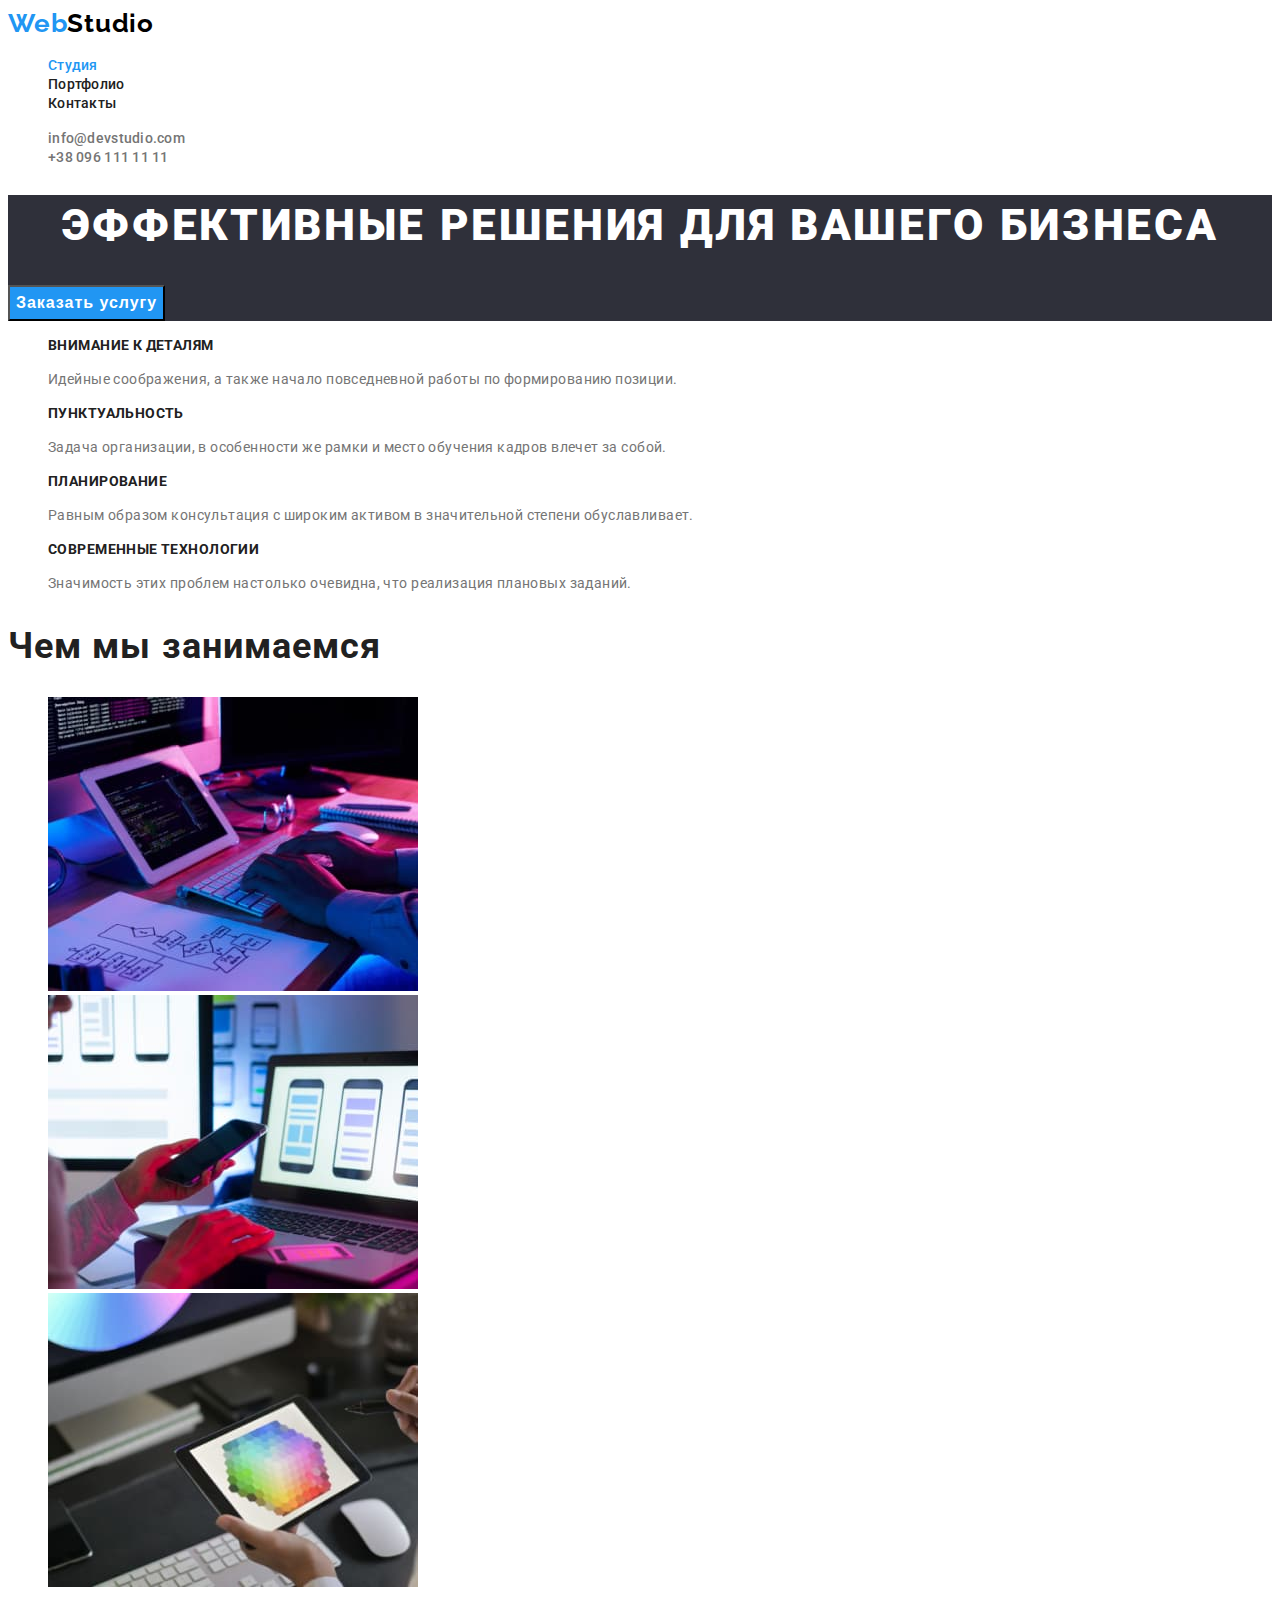
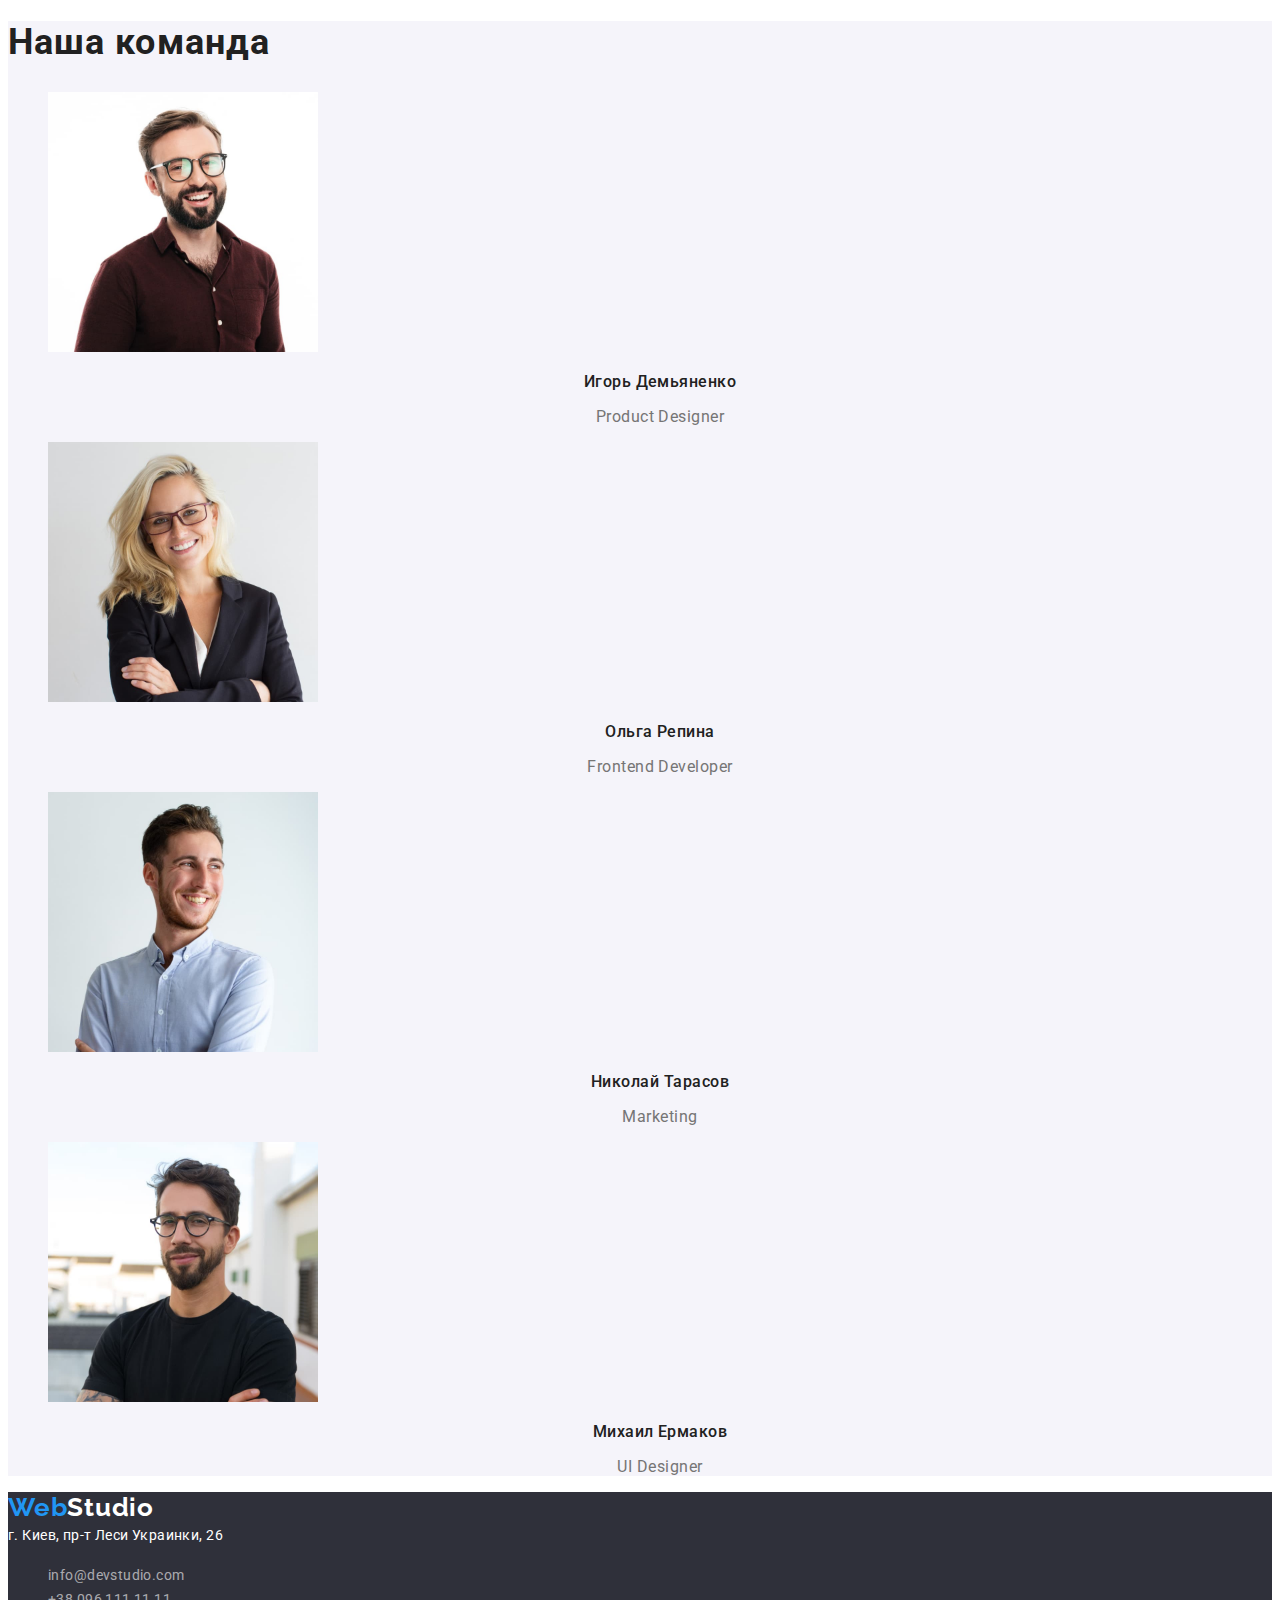
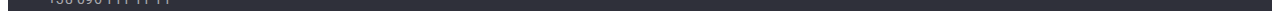
==== index.html @ 322534a3 "1" ====
<!DOCTYPE html>
<html lang="ru">

<head>
    <meta charset="UTF-8">
    <meta http-equiv="X-UA-Compatible" content="IE=edge">
    <meta name="viewport" content="width=device-width, initial-scale=1.0">
    <title>Document</title>
    <link rel="preconnect" href="https://fonts.googleapis.com">
    <link rel="preconnect" href="https://fonts.gstatic.com" crossorigin>
    <link href="https://fonts.googleapis.com/css2?family=Raleway:wght@700&family=Roboto:wght@400;500;700;900&display=swap" rel="stylesheet">
    <link rel="stylesheet" href="./css/styles.css">
</head>

<body>

    <!-- Header -->
    <header class="header">

        <nav class="header-navigation">
            <a href="./index.html" class="header-logo link">Web<span class="header-logo-second">Studio</span></a>

            <ul class="header-list-nav list">
                <li class="header-item"><a class="header-link link current-page" href="./index.html">Студия</a></li>
                <li class="header-item"><a class="header-link link" href="./portfolio.html">Портфолио</a></li>
                <li class="header-item"><a class="header-link link" href="" >Контакты</a></li>
            </ul>
        </nav>
        <ul class="header-contact-list list">
            <li>
                <a class="header-mail-link link" href="mailto:info@devstudio.com">info@devstudio.com</a>
            </li>
            <li>
                <a class="header-tel-link link" href="tel:+380961111111">+38 096 111 11 11</a>
            </li>
        </ul>

    </header>

    <!-- Main -->
    <main>
        <!-- Banner -->
        <section class="baner">
            <h1 class="banner-title">
                Эффективные решения для вашего бизнеса
            </h1>
                <button class="banner-button" type="button">Заказать услугу</button>
        </section>

        <!-- Studio -->

        <section class="studio">
            <h2 class="hidden-desc">Студия</h2> 

            <ul class="studio-list list" >
                <li>
                    <h3 class="studio-title">
                        Внимание к деталям
                    </h3>
                    <p class="studio-text">
                        Идейные соображения, а также начало повседневной работы по формированию позиции.
                    </p>
                </li>
                <li>
                    <h3 class="studio-title">
                        Пунктуальность
                    </h3>
                    <p class="studio-text">
                        Задача организации, в особенности же рамки и место обучения кадров влечет за собой.
                    </p>
                </li>
                <li>
                    <h3 class="studio-title">
                        Планирование
                    </h3>
                    <p class="studio-text">
                        Равным образом консультация с широким активом в значительной степени обуславливает.
                    </p>
                </li>
                <li>
                    <h3 class="studio-title">
                        Современные технологии
                    </h3>
                    <p class="studio-text">
                        Значимость этих проблем настолько очевидна, что реализация плановых заданий.
                    </p>
                </li>
            </ul>
        </section>

        <!-- Work -->
        <section class="work">
            <h2 class="work-title">Чем мы занимаемся</h2>
            <ul class="work-list list">
                <li>
                    <img src="./images/main/box-1.jpeg" alt="Десктопные приложения" width="370" height="294">
                </li>
                <li>
                    <img src="./images/main/box-2.jpeg" alt="Мобильные приложения" width="370" height="294">
                </li>
                <li>
                    <img src="./images/main/box-3.jpeg" alt="Дизайнерские решения" width="370" height="294">
                </li>
            </ul>
        </section>

        <!-- Team -->
        <section class="team">
            <h2 class="team-title">Наша команда</h2>
            <ul class="team-list list">
                <li class="team-member-one">
                    <img src="./images//main/team-card-1.jpeg" alt="Игорь Демьяненко, Product Designer" width="270"
                        height="260">
                    <h3 class="team-member-name">Игорь Демьяненко </h3>
                    <p class="team-member-text">Product Designer</p>
                </li>
                <li class="team-member-two">
                    <img src="./images//main/team-card-2.jpeg" alt="Ольга Репина, Frontend Developer" width="270"
                        height="260">
                    <h3 class="team-member-name">Ольга Репина</h3>
                    <p class="team-member-text">Frontend Developer</p>
                </li>
                <li class="team-member-three">
                    <img src="./images/main/team-card-3.jpeg" alt="Николай Тарасов, Marketing" width="270" height="260">
                    <h3 class="team-member-name">Николай Тарасов</h3>
                    <p class="team-member-text">Marketing</p>
                </li>
                <li class="team-member-four">
                    <img src="./images//main/team-card-4.jpeg" alt="Михаил Ермаков, UI Designer" width="270" height="260">
                    <h3 class="team-member-name">Михаил Ермаков</h3>
                    <p class="team-member-text">UI Designer</p>
                </li>
            </ul>
        </section>
    </main>

    <!-- Footer -->
    <footer class="footer">
        <a href="./index.html" class="footer-logo link">Web<span class="footer-logo-second" >Studio</span></a> 

        <address class="footer-address">
            г. Киев, пр-т Леси Украинки, 26
        </address>

        <address>
            <ul class="footer-contact-list list">
                <li>
                    <a class="footer-mail-link link" href="mailto:info@devstudio.com">info@devstudio.com</a>
                </li>
                <li>
                    <a class="footer-tel-link link" href="tel:+380961111111">+38 096 111 11 11</a>
                </li>
            </ul>
        </address>
    </footer>

</body>

</html>
---- css/styles.css ----
:root {
  --primary-title-color: #212121;
  --primary-text-color: #757575;
  --accent-color: #2196f3;
}

body {
  font-family: 'Roboto', sans-serif;
  background-color: #ffffff;
  color:var(--primary-title-color) ;
}


.link {
  text-decoration: none;
}
.list {
  list-style: none;
}

.header-logo {
  font-family: Raleway, sans-serif;
  font-weight: 700;
  font-size: 26px;
  line-height: calc(31 / 26);
  letter-spacing: 0.03em;
  color: var(--accent-color);
}
.header-logo-second {
  color: #000000;
}

.hidden-desc {
  font-size: 0;
}

.header-list-nav .current-page{
  color: var(--accent-color)
  
  }

/* ---------- Header -------- */

.header-link {
  font-weight: 500;
  font-size: 14px;
  line-height: calc(16 / 14);
  letter-spacing: 0.02em;
  color: var(--primary-title-color);
}

.header-link:hover,
.header-link:focus {
  color: var(--accent-color);
}
.header-mail-link:hover,
.header-mail-link:focus {
  color: var(--accent-color);
}
.header-tel-link:hover,
.header-tel-link:focus {
  color: var(--accent-color);
}

.header-mail-link,
.header-tel-link {
  font-weight: 500;
  font-size: 14px;
  line-height: calc(16 / 14);
  letter-spacing: 0.02em;
  color: var(--primary-text-color);
}

/* ---------- Banner -------- */

.baner {
  background-color: #2f303a;
}
.banner-title {
  font-weight: 900;
  font-size: 44px;
  line-height: calc(60 / 44);
  text-align: center;
  text-transform: uppercase;
  letter-spacing: 0.06em;
  color: #ffffff;
}

.banner-button {
  background-color: var(--accent-color) ; 
  font-weight: 700;
  font-size: 16px;
  line-height: calc(30 / 16);
  display: flex;
  align-items: center;
  text-align: center;
  letter-spacing: 0.06em;
  cursor: pointer;

  color: #FFFFFF;
}

/* ---------- Studio -------- */

.studio-title {
  font-weight: 700;
  font-size: 14px;
  line-height: calc(16 / 14);
  letter-spacing: 0.03em;
  text-transform: uppercase;
  color: var(--title-text-color);
}

.studio-text {
  font-size: 14px;
  line-height: calc(24 / 14);
  letter-spacing: 0.03em;
  color: var(--primary-text-color);
}

/* ---------- Work -------- */

.work-title {
  font-weight: 700;
  font-size: 36px;
  line-height: calc(42 / 36);
  letter-spacing: 0.03em;
  color: var(--primary-title-color);
}

/* ---------- Team -------- */

.team {
  background-color: #f5f4fa;
}

.team-title {
  font-weight: 700;
  font-size: 36px;
  line-height: calc(42 / 36);
  letter-spacing: 0.03em;
  color: var(--primary-title-color);
}

.team-member-name {
  font-weight: 500;
  font-size: 16px;
  line-height: calc(19 / 16);
  text-align: center;
  letter-spacing: 0.03em;

  color: var(--primary-title-color);
}
.team-member-text {
  font-size: 16px;
  line-height: calc(19 / 16);
  text-align: center;
  letter-spacing: 0.03em;
  color: var(--primary-text-color);
}

/* ---------- Footer -------- */

.footer {
  background-color: #2f303a;
}

.footer-logo {
  font-family: Raleway, sans-serif;
  font-weight: 700;
  font-size: 26px;
  line-height: calc(31 / 26);
  letter-spacing: 0.03em;
  color: var(--accent-color);
}

.footer-logo-second {
  color: #ffffff;
}

.footer-address {
  font-style: normal;
  font-weight: normal;
  font-size: 14px;
  line-height: calc(24 / 14);
  letter-spacing: 0.03em;
  color: #ffffff;
}



.footer-mail-link:hover,
.footer-mail-link:focus {
  color: var(--accent-color);
}
.footer-tel-link:hover,
.footer-tel-link:focus {
  color: var(--accent-color);
}

.footer-mail-link,
.footer-tel-link {
  font-style: normal;
  font-weight: normal;
  font-size: 14px;
  line-height: calc(24 / 14);
  letter-spacing: 0.03em;
  color: rgba(255, 255, 255, 0.6);
}



/* --------------- PORTFOLIO --------------- */

/* ---------- Hiro -------- */

.gallery {
  
}
.navigator-button .current-btn{
  background-color: var(--accent-color);
  color:#f5f4fa;
  }

.btn{
font-family: Roboto;
font-weight: 500;
font-size: 16px;
line-height: calc(26 / 16);
letter-spacing: 0.03em;
text-align: center;
border: none;
cursor:pointer;
background-color:  #F5F4FA;
}


.btn:hover, 
.btn:focus{
 background-color: var(--accent-color); ;
  color: #ffffff

}


/* ------Gallery------ */

.gallery-title { 
  font-weight: 700;
  font-size: 18px;
  line-height: calc(36 / 18);
}

.gallery-text { 
  font-size: 16px;
  line-height: calc(30 / 16);
  color: var(--primary-text-color)
}
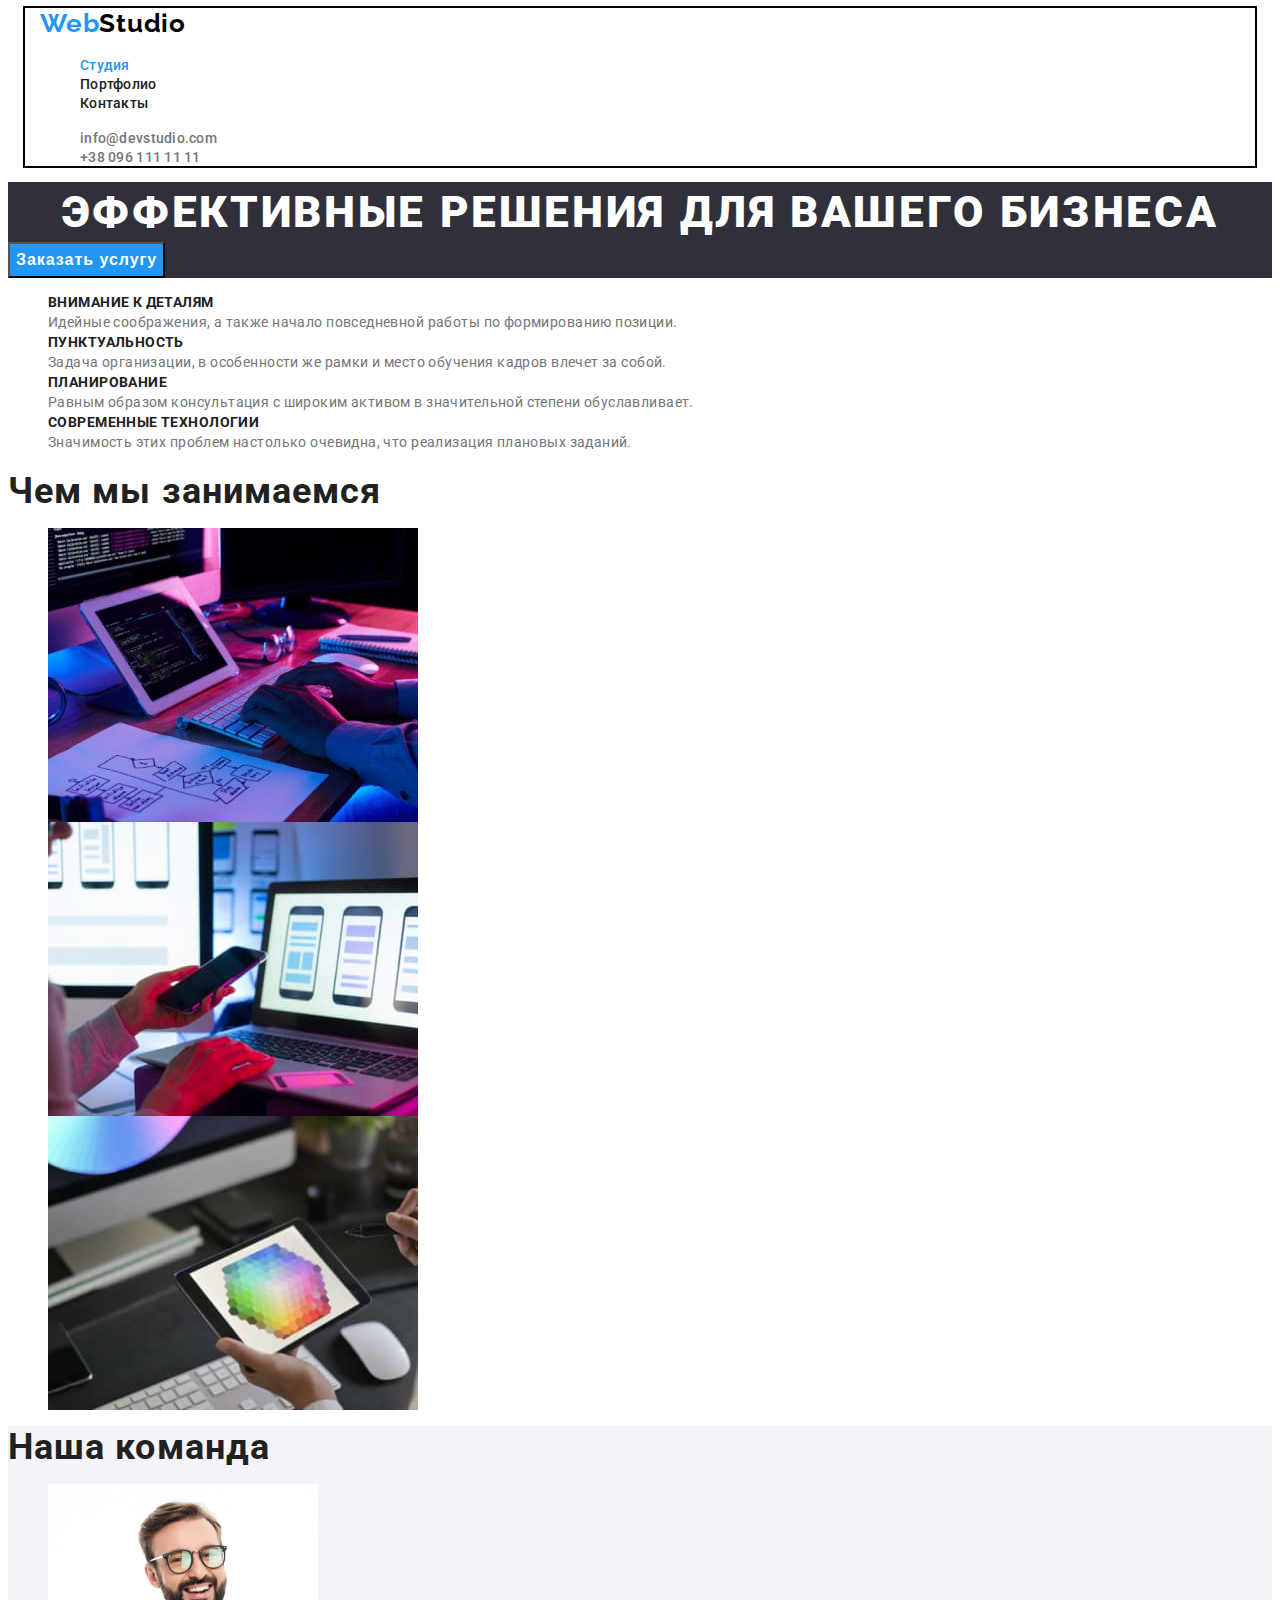
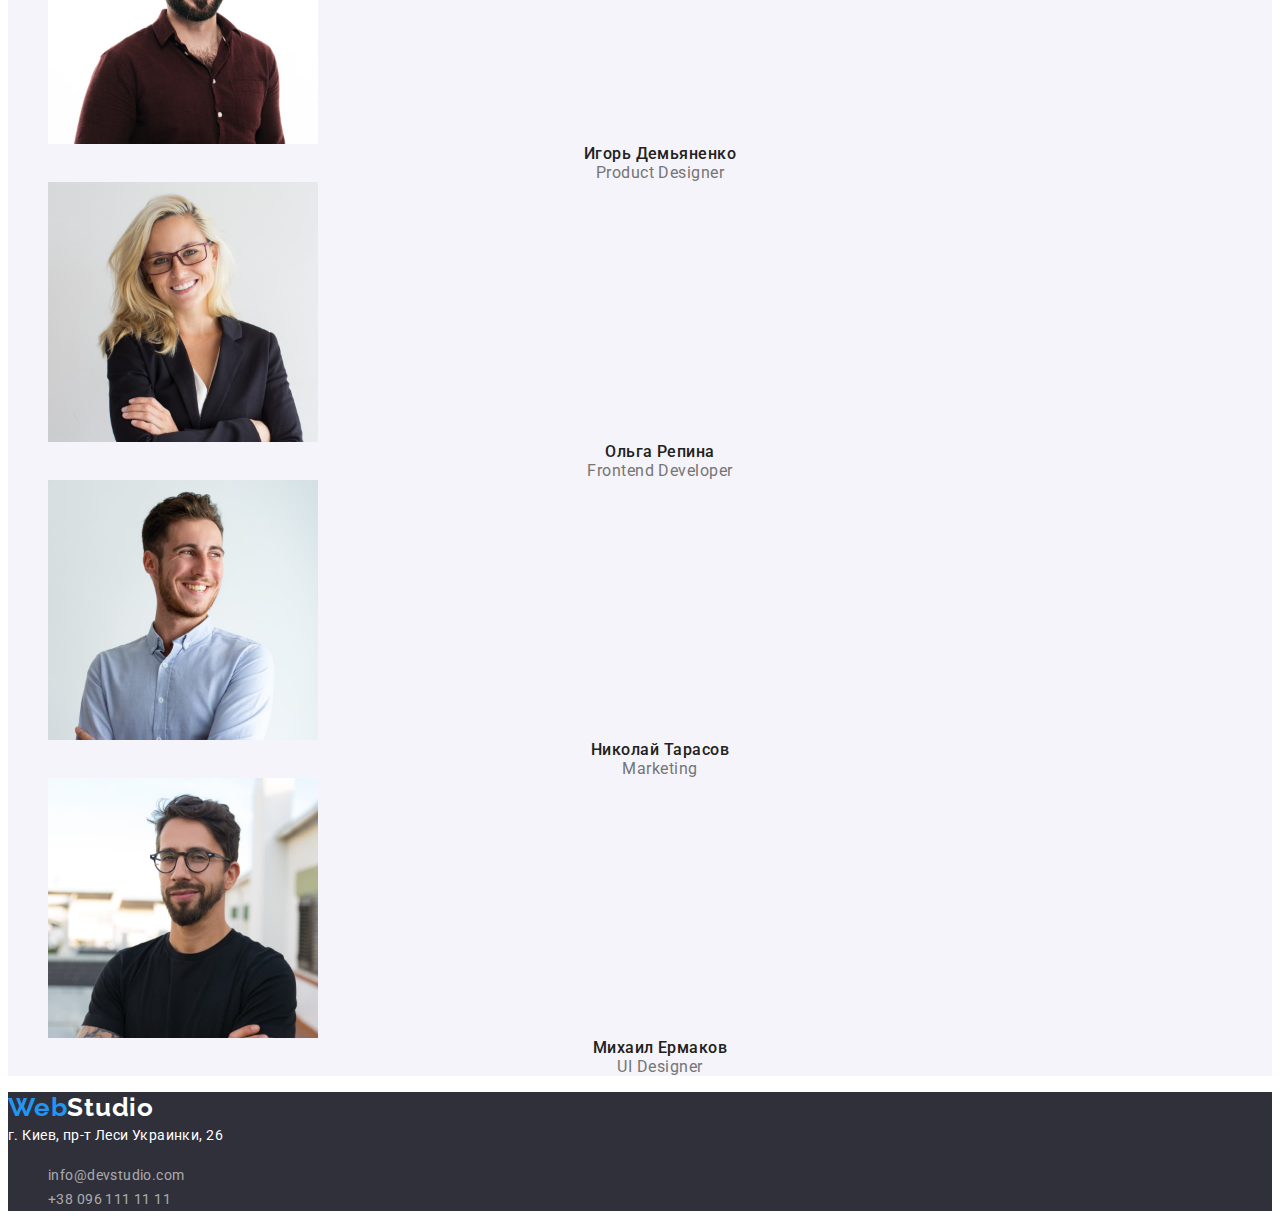
==== commit bd6061d7: "2" ====
--- a/index.html
+++ b/index.html
@@ -9,6 +9,7 @@
     <link rel="preconnect" href="https://fonts.googleapis.com">
     <link rel="preconnect" href="https://fonts.gstatic.com" crossorigin>
     <link href="https://fonts.googleapis.com/css2?family=Raleway:wght@700&family=Roboto:wght@400;500;700;900&display=swap" rel="stylesheet">
+    <link rel="stylesheet" href="https://cdnjs.cloudflare.com/ajax/libs/modern-normalize/1.1.0/modern-normalize.min.css" integrity="sha512-wpPYUAdjBVSE4KJnH1VR1HeZfpl1ub8YT/NKx4PuQ5NmX2tKuGu6U/JRp5y+Y8XG2tV+wKQpNHVUX03MfMFn9Q==" crossorigin="anonymous" referrerpolicy="no-referrer" />
     <link rel="stylesheet" href="./css/styles.css">
 </head>
 
@@ -17,23 +18,27 @@
     <!-- Header -->
     <header class="header">
 
-        <nav class="header-navigation">
-            <a href="./index.html" class="header-logo link">Web<span class="header-logo-second">Studio</span></a>
+        <div class="container">
 
-            <ul class="header-list-nav list">
-                <li class="header-item"><a class="header-link link current-page" href="./index.html">Студия</a></li>
-                <li class="header-item"><a class="header-link link" href="./portfolio.html">Портфолио</a></li>
-                <li class="header-item"><a class="header-link link" href="" >Контакты</a></li>
-            </ul>
-        </nav>
-        <ul class="header-contact-list list">
-            <li>
-                <a class="header-mail-link link" href="mailto:info@devstudio.com">info@devstudio.com</a>
-            </li>
-            <li>
-                <a class="header-tel-link link" href="tel:+380961111111">+38 096 111 11 11</a>
-            </li>
-        </ul>
+            <nav class="header-navigation">
+                <a href="./index.html" class="header-logo link">Web<span class="header-logo-second">Studio</span></a>
+    
+                <ul class="header-list-nav list">
+                    <li class="header-item"><a class="header-link link current-page" href="./index.html">Студия</a></li>
+                    <li class="header-item"><a class="header-link link" href="./portfolio.html">Портфолио</a></li>
+                    <li class="header-item"><a class="header-link link" href="" >Контакты</a></li>
+                </ul>
+            </nav>
+            <ul class="header-contact-list list">
+                <li>
+                    <a class="header-mail-link link" href="mailto:info@devstudio.com">info@devstudio.com</a>
+                </li>
+                <li>
+                    <a class="header-tel-link link" href="tel:+380961111111">+38 096 111 11 11</a>
+                </li>
+            </ul>  
+                      
+        </div>
 
     </header>
 
--- a/css/styles.css
+++ b/css/styles.css
@@ -8,6 +8,25 @@
   font-family: 'Roboto', sans-serif;
   background-color: #ffffff;
   color:var(--primary-title-color) ;
+}
+
+img {
+  display: block;
+  }
+  
+  h1, h2, h3, h4, h5, h6, p {
+    margin: 0px;
+    margin-bottom: 0px;
+  }
+
+
+.container {
+  width: 1200px;
+  margin: 0 auto;
+  padding-left: 15px;
+  padding-right: 15px;
+  outline: 2px solid black;
+  
 }
 
 
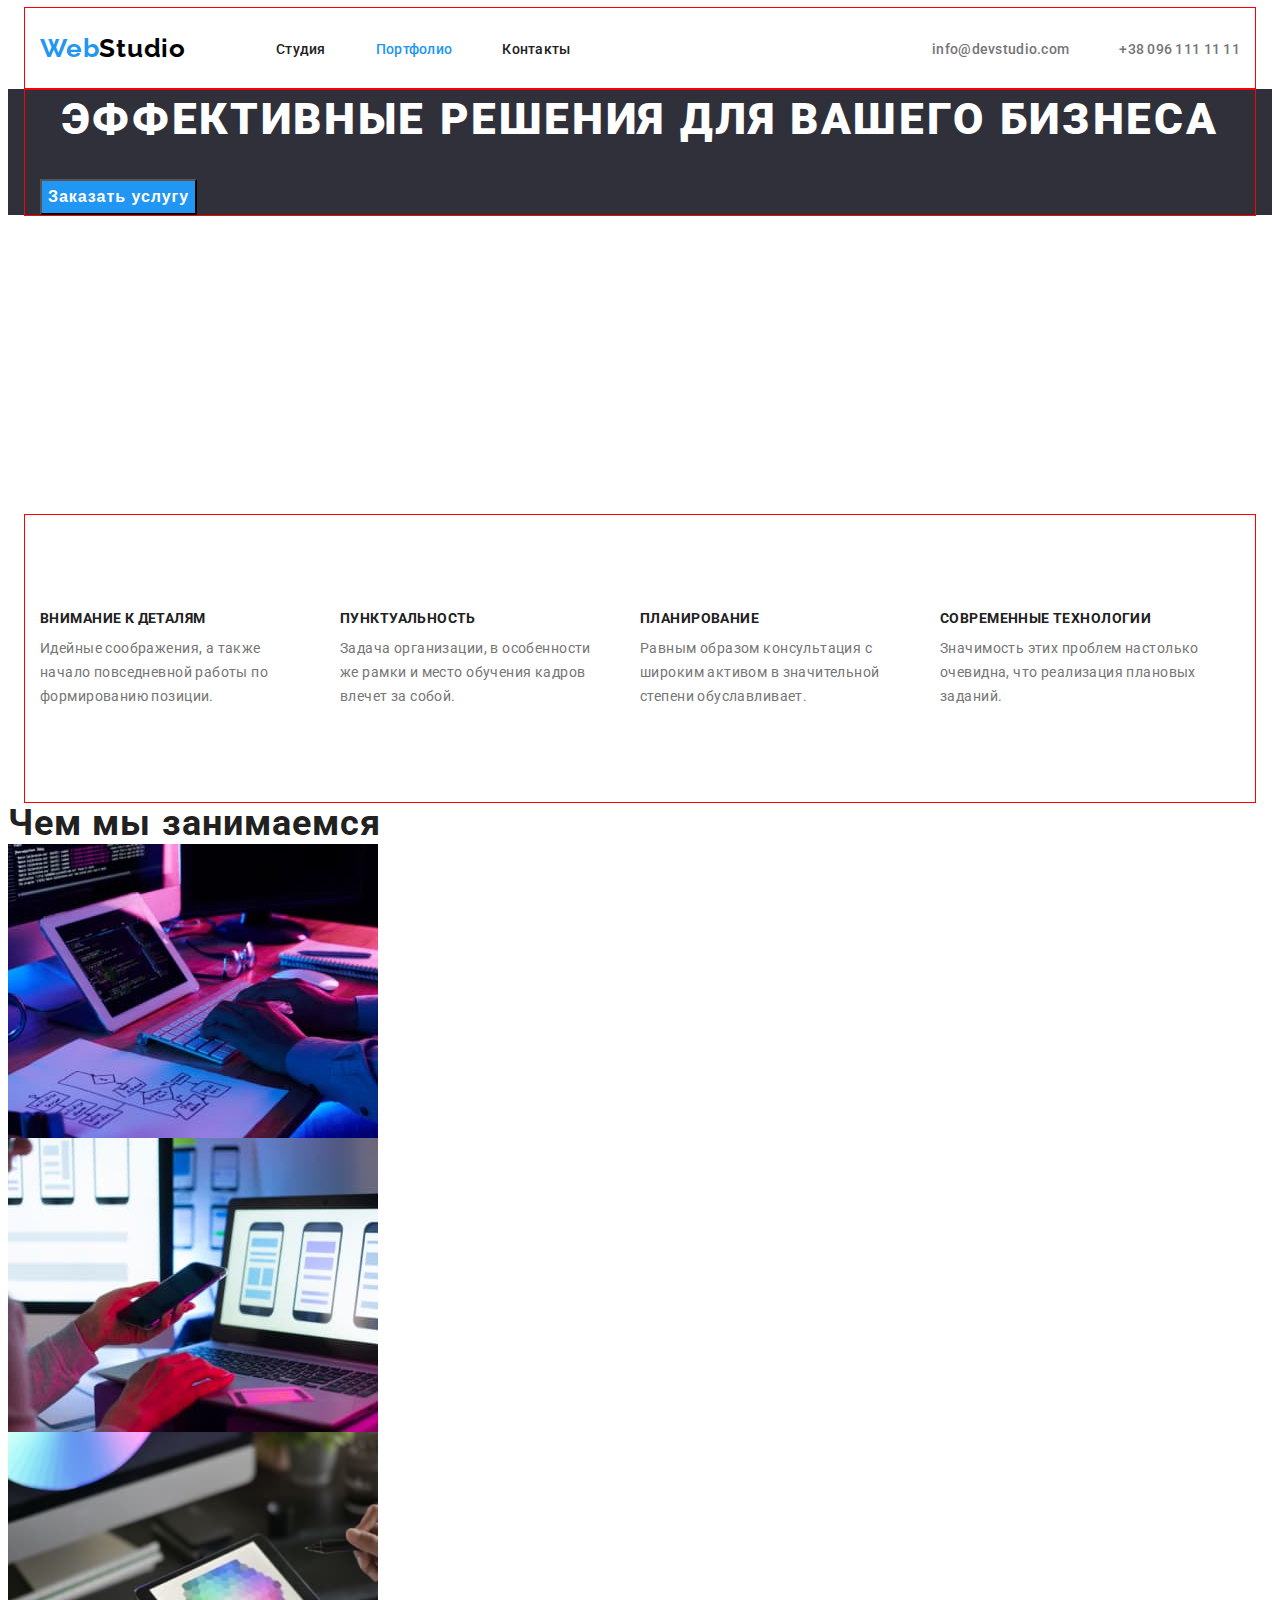
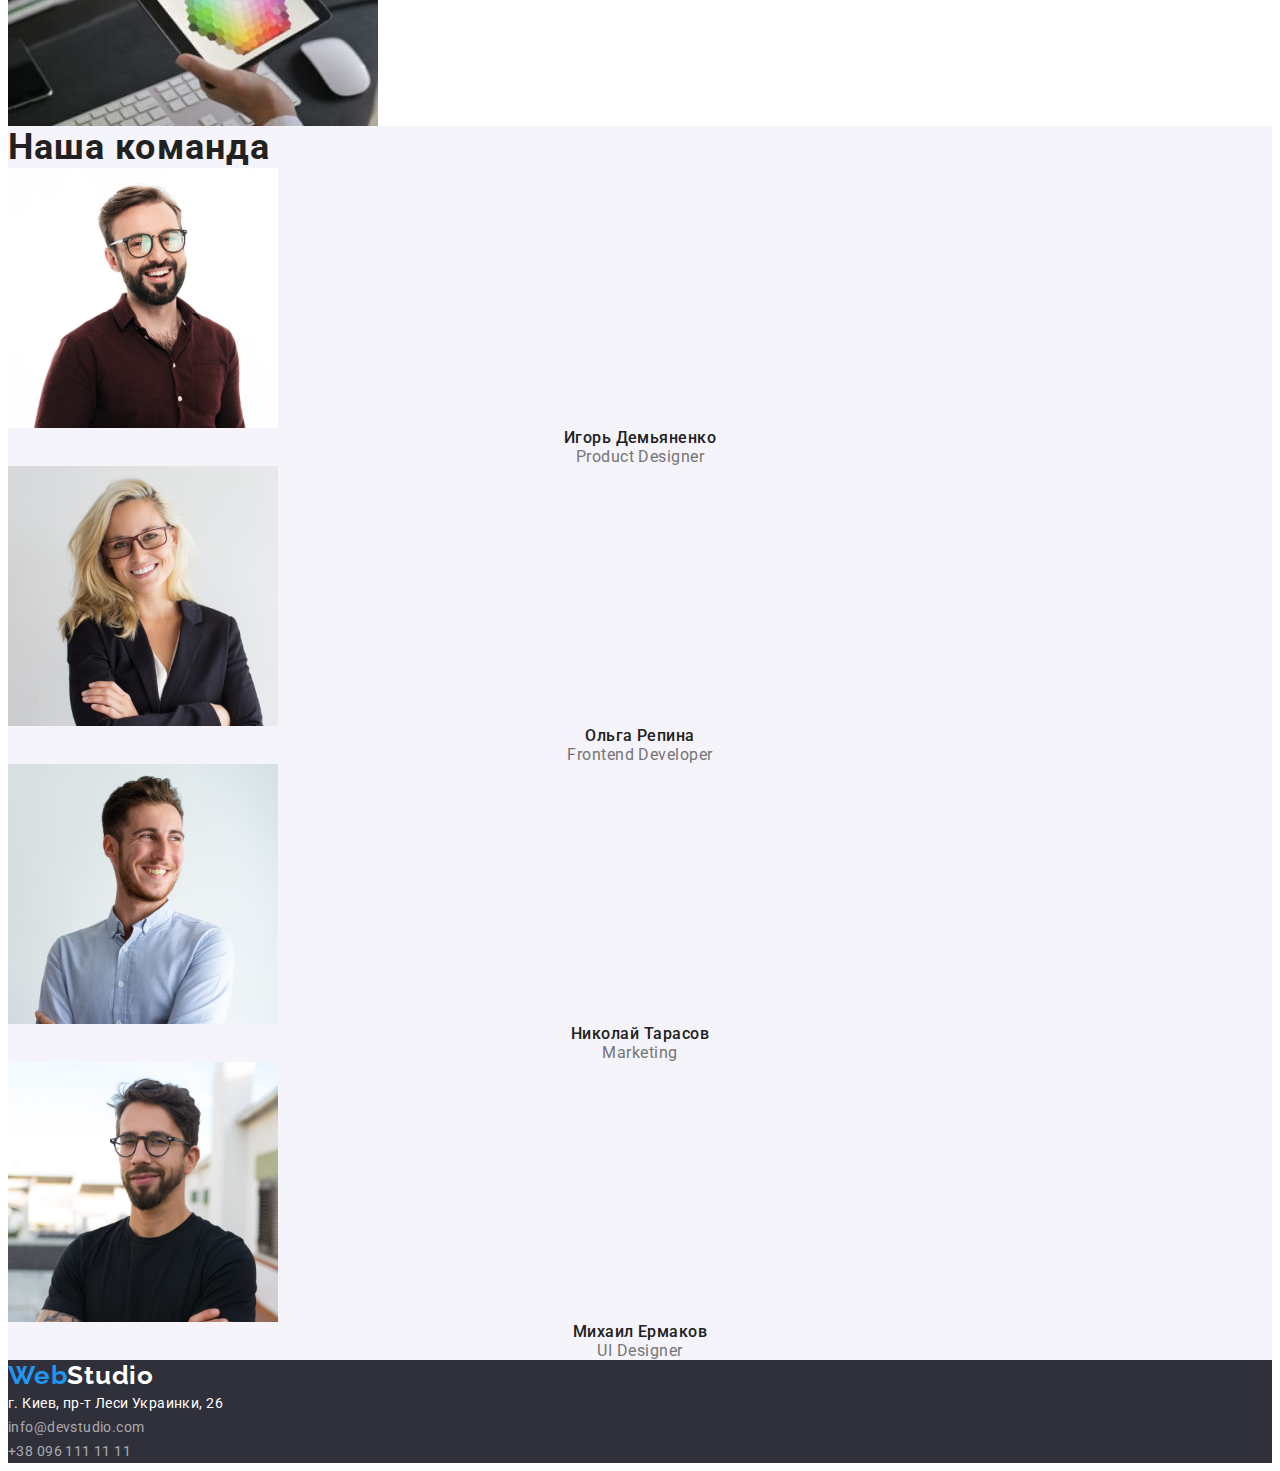
==== commit d23499fb: "3" ====
--- a/index.html
+++ b/index.html
@@ -8,8 +8,12 @@
     <title>Document</title>
     <link rel="preconnect" href="https://fonts.googleapis.com">
     <link rel="preconnect" href="https://fonts.gstatic.com" crossorigin>
-    <link href="https://fonts.googleapis.com/css2?family=Raleway:wght@700&family=Roboto:wght@400;500;700;900&display=swap" rel="stylesheet">
-    <link rel="stylesheet" href="https://cdnjs.cloudflare.com/ajax/libs/modern-normalize/1.1.0/modern-normalize.min.css" integrity="sha512-wpPYUAdjBVSE4KJnH1VR1HeZfpl1ub8YT/NKx4PuQ5NmX2tKuGu6U/JRp5y+Y8XG2tV+wKQpNHVUX03MfMFn9Q==" crossorigin="anonymous" referrerpolicy="no-referrer" />
+    <link
+        href="https://fonts.googleapis.com/css2?family=Raleway:wght@700&family=Roboto:wght@400;500;700;900&display=swap"
+        rel="stylesheet">
+    <link rel="stylesheet" href="https://cdnjs.cloudflare.com/ajax/libs/modern-normalize/1.1.0/modern-normalize.min.css"
+        integrity="sha512-wpPYUAdjBVSE4KJnH1VR1HeZfpl1ub8YT/NKx4PuQ5NmX2tKuGu6U/JRp5y+Y8XG2tV+wKQpNHVUX03MfMFn9Q=="
+        crossorigin="anonymous" referrerpolicy="no-referrer" />
     <link rel="stylesheet" href="./css/styles.css">
 </head>
 
@@ -20,77 +24,96 @@
 
         <div class="container">
 
-            <nav class="header-navigation">
-                <a href="./index.html" class="header-logo link">Web<span class="header-logo-second">Studio</span></a>
-    
-                <ul class="header-list-nav list">
-                    <li class="header-item"><a class="header-link link current-page" href="./index.html">Студия</a></li>
-                    <li class="header-item"><a class="header-link link" href="./portfolio.html">Портфолио</a></li>
-                    <li class="header-item"><a class="header-link link" href="" >Контакты</a></li>
+            <div class="header-container">
+                <nav class="header-navigation">
+                    <a href="./index.html" class="header-logo link">Web<span
+                            class="header-logo-second">Studio</span></a>
+
+                    <ul class="header-list-nav list">
+                        <li class="header-item"><a class="header-link link" href="./index.html">Студия</a></li>
+                        <li class="header-item"><a class="header-link link current-page"
+                                href="./portfolio.html">Портфолио</a>
+                        </li>
+                        <li class="header-item"><a class="header-link link" href="">Контакты</a></li>
+                    </ul>
+                </nav>
+
+                <ul class="header-contact-list list">
+                    <li>
+                        <a class="header-mail-link link" href="mailto:info@devstudio.com">info@devstudio.com</a>
+                    </li>
+                    <li>
+                        <a class="header-tel-link link" href="tel:+380961111111">+38 096 111 11 11</a>
+                    </li>
                 </ul>
-            </nav>
-            <ul class="header-contact-list list">
-                <li>
-                    <a class="header-mail-link link" href="mailto:info@devstudio.com">info@devstudio.com</a>
-                </li>
-                <li>
-                    <a class="header-tel-link link" href="tel:+380961111111">+38 096 111 11 11</a>
-                </li>
-            </ul>  
-                      
+            </div>
+
         </div>
+    </header>
 
-    </header>
 
     <!-- Main -->
     <main>
         <!-- Banner -->
-        <section class="baner">
-            <h1 class="banner-title">
-                Эффективные решения для вашего бизнеса
-            </h1>
-                <button class="banner-button" type="button">Заказать услугу</button>
+
+        <section class="banner">
+
+            <div class="container">
+
+                <div class="baner-container">
+
+                    <h1 class="banner-title">Эффективные решения для вашего бизнеса </h1>
+                    <button class="banner-button" type="button">Заказать услугу</button>
+
+                </div>
+            </div>
         </section>
 
         <!-- Studio -->
 
         <section class="studio">
-            <h2 class="hidden-desc">Студия</h2> 
 
-            <ul class="studio-list list" >
-                <li>
-                    <h3 class="studio-title">
-                        Внимание к деталям
-                    </h3>
-                    <p class="studio-text">
-                        Идейные соображения, а также начало повседневной работы по формированию позиции.
-                    </p>
-                </li>
-                <li>
-                    <h3 class="studio-title">
-                        Пунктуальность
-                    </h3>
-                    <p class="studio-text">
-                        Задача организации, в особенности же рамки и место обучения кадров влечет за собой.
-                    </p>
-                </li>
-                <li>
-                    <h3 class="studio-title">
-                        Планирование
-                    </h3>
-                    <p class="studio-text">
-                        Равным образом консультация с широким активом в значительной степени обуславливает.
-                    </p>
-                </li>
-                <li>
-                    <h3 class="studio-title">
-                        Современные технологии
-                    </h3>
-                    <p class="studio-text">
-                        Значимость этих проблем настолько очевидна, что реализация плановых заданий.
-                    </p>
-                </li>
-            </ul>
+            <div class="container">
+
+                <h2 class="hidden-desc">Студия</h2>
+
+
+                <ul class="studio-list list">
+                    <li>
+                        <h3 class="studio-title">
+                            Внимание к деталям
+                        </h3>
+                        <p class="studio-text">
+                            Идейные соображения, а также начало повседневной работы по формированию позиции.
+                        </p>
+                    </li>
+                    <li>
+                        <h3 class="studio-title">
+                            Пунктуальность
+                        </h3>
+                        <p class="studio-text">
+                            Задача организации, в особенности же рамки и место обучения кадров влечет за собой.
+                        </p>
+                    </li>
+                    <li>
+                        <h3 class="studio-title">
+                            Планирование
+                        </h3>
+                        <p class="studio-text">
+                            Равным образом консультация с широким активом в значительной степени обуславливает.
+                        </p>
+                    </li>
+                    <li>
+                        <h3 class="studio-title">
+                            Современные технологии
+                        </h3>
+                        <p class="studio-text">
+                            Значимость этих проблем настолько очевидна, что реализация плановых заданий.
+                        </p>
+                    </li>
+                </ul>
+           
+            </div>
         </section>
 
         <!-- Work -->
@@ -131,7 +154,8 @@
                     <p class="team-member-text">Marketing</p>
                 </li>
                 <li class="team-member-four">
-                    <img src="./images//main/team-card-4.jpeg" alt="Михаил Ермаков, UI Designer" width="270" height="260">
+                    <img src="./images//main/team-card-4.jpeg" alt="Михаил Ермаков, UI Designer" width="270"
+                        height="260">
                     <h3 class="team-member-name">Михаил Ермаков</h3>
                     <p class="team-member-text">UI Designer</p>
                 </li>
@@ -141,7 +165,7 @@
 
     <!-- Footer -->
     <footer class="footer">
-        <a href="./index.html" class="footer-logo link">Web<span class="footer-logo-second" >Studio</span></a> 
+        <a href="./index.html" class="footer-logo link">Web<span class="footer-logo-second">Studio</span></a>
 
         <address class="footer-address">
             г. Киев, пр-т Леси Украинки, 26
--- a/css/styles.css
+++ b/css/styles.css
@@ -11,21 +11,29 @@
 }
 
 img {
-  display: block;
+    display: block;
+    max-width: 100%;
+    height: auto;
   }
   
   h1, h2, h3, h4, h5, h6, p {
     margin: 0px;
     margin-bottom: 0px;
   }
-
+  
+ul {
+  margin: 0px;
+  padding: 0px;
+}
 
 .container {
   width: 1200px;
   margin: 0 auto;
   padding-left: 15px;
   padding-right: 15px;
-  outline: 2px solid black;
+  outline: 1px solid red;
+  /* background-color: green; */
+  
   
 }
 
@@ -38,6 +46,7 @@
 }
 
 .header-logo {
+  margin-right: 90px;
   font-family: Raleway, sans-serif;
   font-weight: 700;
   font-size: 26px;
@@ -59,6 +68,44 @@
   }
 
 /* ---------- Header -------- */
+
+.header{
+ 
+}
+
+.header-container {
+  display: flex;
+  align-items: center;
+  padding-top: 25px;
+  padding-bottom: 25px;
+
+}
+
+
+.header-navigation { 
+  display: flex;
+  align-items: center;
+}
+
+.header-list-nav{
+  display: flex;
+
+}
+
+.header-item:not(:last-child){
+  margin-right: 50px;
+}
+
+.header-contact-list { 
+  display: flex;
+  margin-left: auto;
+
+}
+
+.header-mail-link{
+  margin-right: 50px;
+}
+
 
 .header-link {
   font-weight: 500;
@@ -92,10 +139,20 @@
 
 /* ---------- Banner -------- */
 
-.baner {
+.banner {
   background-color: #2f303a;
-}
-.banner-title {
+ 
+  text-align: center;
+}
+
+.banner-container {
+  
+  
+}
+
+.banner-title { 
+  margin-bottom: 30px;
+  
   font-weight: 900;
   font-size: 44px;
   line-height: calc(60 / 44);
@@ -106,6 +163,10 @@
 }
 
 .banner-button {
+
+ margin-bottom: 300px;
+
+
   background-color: var(--accent-color) ; 
   font-weight: 700;
   font-size: 16px;
@@ -121,7 +182,29 @@
 
 /* ---------- Studio -------- */
 
+.studio {
+
+}
+
+.studio-list { 
+  display: flex;
+  padding-top: 95px;
+
+
+}
+.studio-text {
+  display: flex;
+  display: block;
+  max-width: 270px;
+  margin-bottom: 94px;
+}
+
+.studio-text{
+  margin-right: 30px;
+}
+
 .studio-title {
+  margin-bottom: 10px;
   font-weight: 700;
   font-size: 14px;
   line-height: calc(16 / 14);
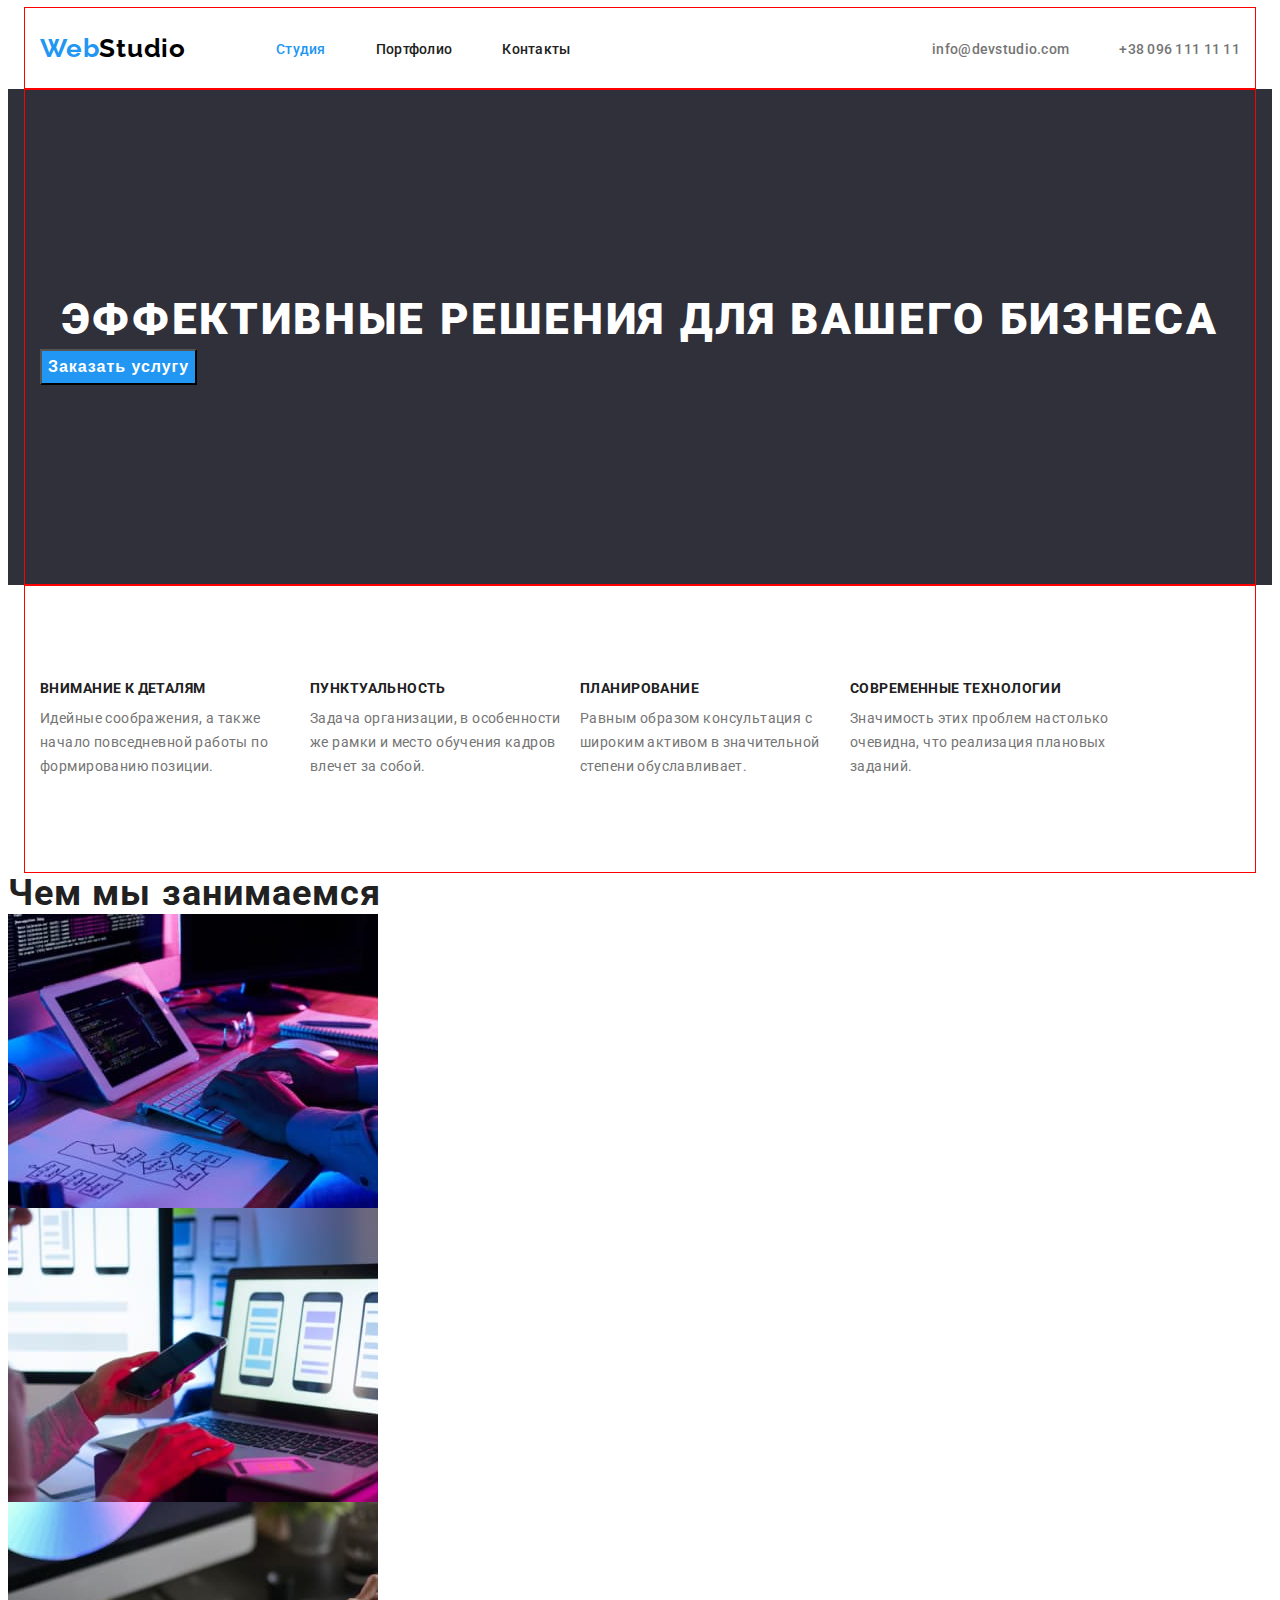
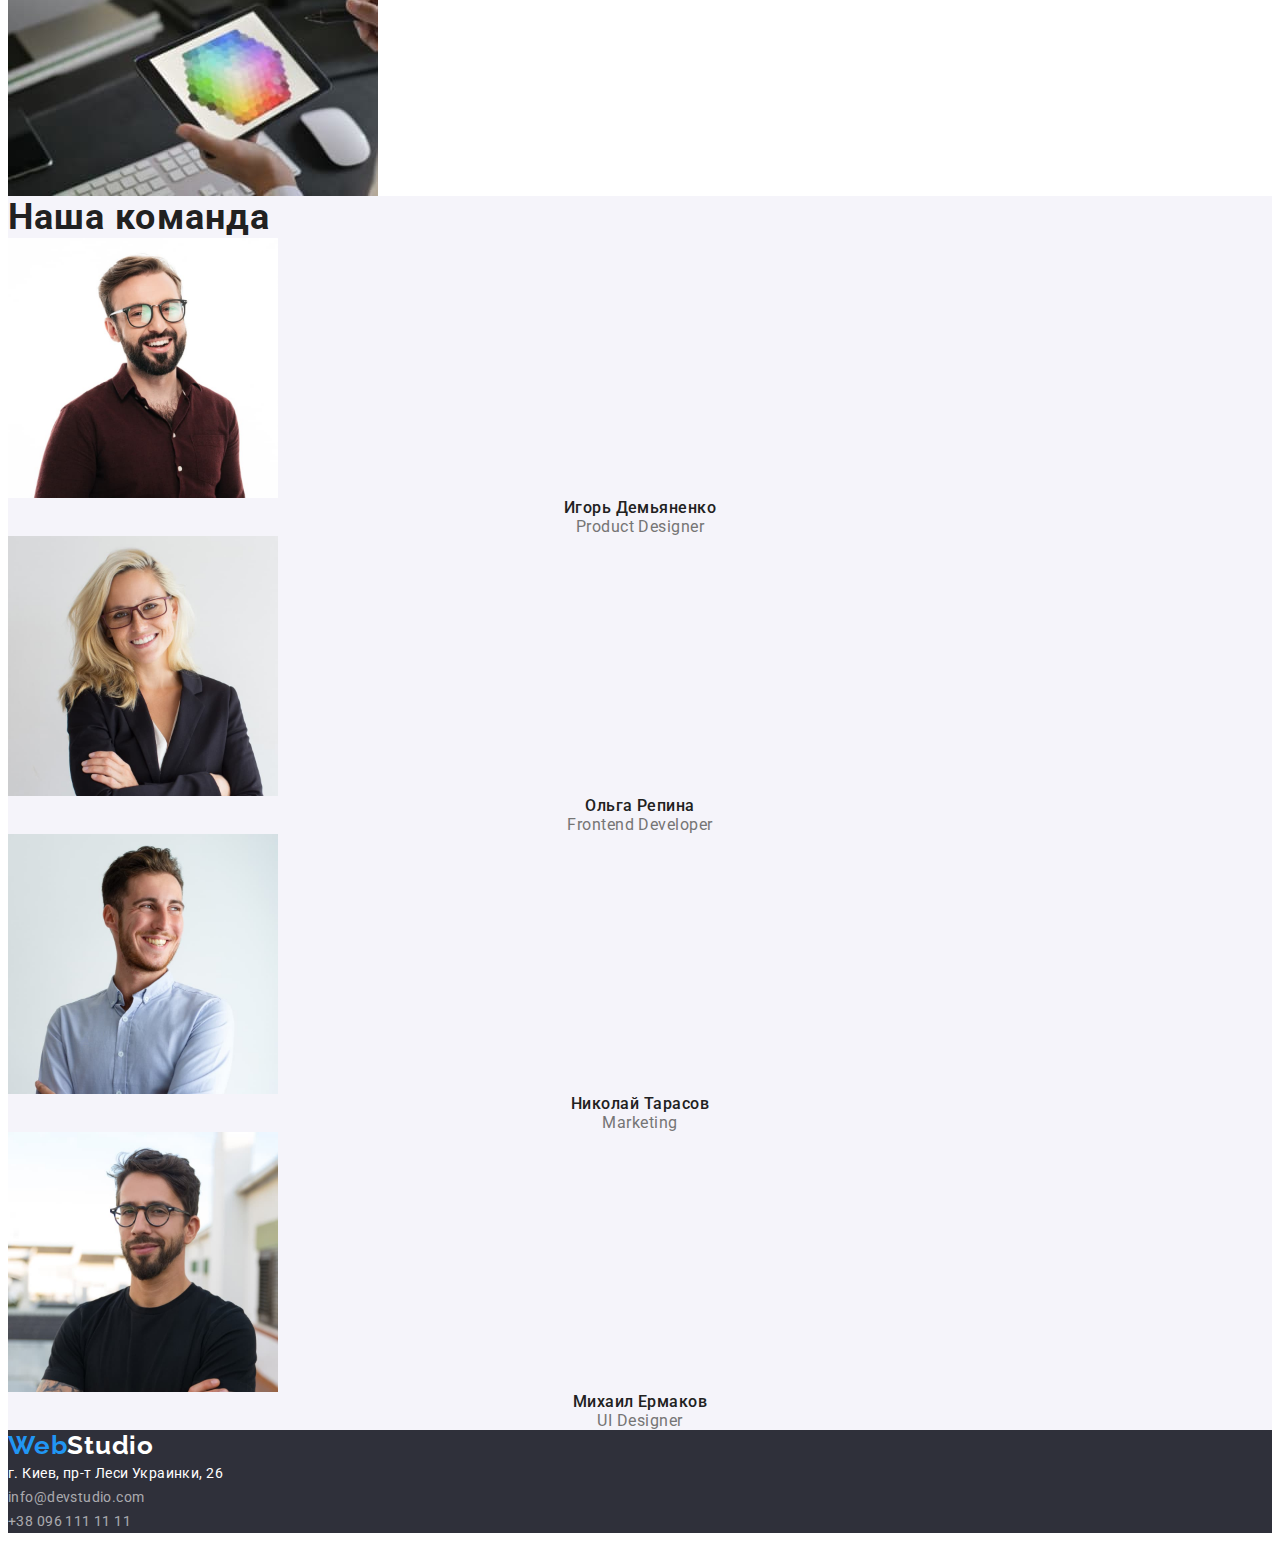
==== commit 1e2b05ec: "22" ====
--- a/index.html
+++ b/index.html
@@ -30,8 +30,8 @@
                             class="header-logo-second">Studio</span></a>
 
                     <ul class="header-list-nav list">
-                        <li class="header-item"><a class="header-link link" href="./index.html">Студия</a></li>
-                        <li class="header-item"><a class="header-link link current-page"
+                        <li class="header-item"><a class="header-link link current-page" href="./index.html">Студия</a></li>
+                        <li class="header-item"><a class="header-link link "
                                 href="./portfolio.html">Портфолио</a>
                         </li>
                         <li class="header-item"><a class="header-link link" href="">Контакты</a></li>
@@ -60,7 +60,7 @@
 
             <div class="container">
 
-                <div class="baner-container">
+                <div class="banner-container">
 
                     <h1 class="banner-title">Эффективные решения для вашего бизнеса </h1>
                     <button class="banner-button" type="button">Заказать услугу</button>
@@ -75,7 +75,7 @@
 
             <div class="container">
 
-                <h2 class="hidden-desc">Студия</h2>
+                <h2 class="visually-hidden">Студия</h2>
 
 
                 <ul class="studio-list list">
--- a/css/styles.css
+++ b/css/styles.css
@@ -7,20 +7,26 @@
 body {
   font-family: 'Roboto', sans-serif;
   background-color: #ffffff;
-  color:var(--primary-title-color) ;
+  color: var(--primary-title-color);
 }
 
 img {
-    display: block;
-    max-width: 100%;
-    height: auto;
-  }
-  
-  h1, h2, h3, h4, h5, h6, p {
-    margin: 0px;
-    margin-bottom: 0px;
-  }
-  
+  display: block;
+  max-width: 100%;
+  height: auto;
+}
+
+h1,
+h2,
+h3,
+h4,
+h5,
+h6,
+p {
+  margin: 0px;
+  margin-bottom: 0px;
+}
+
 ul {
   margin: 0px;
   padding: 0px;
@@ -33,16 +39,24 @@
   padding-right: 15px;
   outline: 1px solid red;
   /* background-color: green; */
-  
-  
-}
-
+}
 
 .link {
   text-decoration: none;
 }
 .list {
   list-style: none;
+}
+
+.visually-hidden {
+  position: absolute;
+  width: 1px;
+  height: 1px;
+  margin: -1px;
+  padding: 0;
+  overflow: hidden;
+  border: 0;
+  clip: rect(0 0 0 0);
 }
 
 .header-logo {
@@ -62,15 +76,13 @@
   font-size: 0;
 }
 
-.header-list-nav .current-page{
-  color: var(--accent-color)
-  
-  }
+.header-list-nav .current-page {
+  color: var(--accent-color);
+}
 
 /* ---------- Header -------- */
 
-.header{
- 
+.header {
 }
 
 .header-container {
@@ -78,34 +90,29 @@
   align-items: center;
   padding-top: 25px;
   padding-bottom: 25px;
-
-}
-
-
-.header-navigation { 
+}
+
+.header-navigation {
   display: flex;
   align-items: center;
 }
 
-.header-list-nav{
-  display: flex;
-
-}
-
-.header-item:not(:last-child){
+.header-list-nav {
+  display: flex;
+}
+
+.header-item:not(:last-child) {
   margin-right: 50px;
 }
 
-.header-contact-list { 
+.header-contact-list {
   display: flex;
   margin-left: auto;
-
-}
-
-.header-mail-link{
+}
+
+.header-mail-link {
   margin-right: 50px;
 }
-
 
 .header-link {
   font-weight: 500;
@@ -141,18 +148,14 @@
 
 .banner {
   background-color: #2f303a;
- 
-  text-align: center;
 }
 
 .banner-container {
-  
-  
-}
-
-.banner-title { 
-  margin-bottom: 30px;
-  
+  padding-top: 200px;
+  padding-bottom: 200px;
+}
+
+.banner-title {
   font-weight: 900;
   font-size: 44px;
   line-height: calc(60 / 44);
@@ -163,11 +166,7 @@
 }
 
 .banner-button {
-
- margin-bottom: 300px;
-
-
-  background-color: var(--accent-color) ; 
+  background-color: var(--accent-color);
   font-weight: 700;
   font-size: 16px;
   line-height: calc(30 / 16);
@@ -177,31 +176,30 @@
   letter-spacing: 0.06em;
   cursor: pointer;
 
-  color: #FFFFFF;
+  color: #ffffff;
 }
 
 /* ---------- Studio -------- */
 
 .studio {
-
-}
-
-.studio-list { 
+}
+
+.studio-list {
   display: flex;
   padding-top: 95px;
-
-
-}
+}
+
 .studio-text {
   display: flex;
+
   display: block;
   max-width: 270px;
   margin-bottom: 94px;
 }
 
-.studio-text{
+/* .studio-text {
   margin-right: 30px;
-}
+} */
 
 .studio-title {
   margin-bottom: 10px;
@@ -288,8 +286,6 @@
   letter-spacing: 0.03em;
   color: #ffffff;
 }
-
-
 
 .footer-mail-link:hover,
 .footer-mail-link:focus {
@@ -310,51 +306,45 @@
   color: rgba(255, 255, 255, 0.6);
 }
 
-
-
 /* --------------- PORTFOLIO --------------- */
 
 /* ---------- Hiro -------- */
 
 .gallery {
-  
-}
-.navigator-button .current-btn{
+}
+.navigator-button .current-btn {
   background-color: var(--accent-color);
-  color:#f5f4fa;
-  }
-
-.btn{
-font-family: Roboto;
-font-weight: 500;
-font-size: 16px;
-line-height: calc(26 / 16);
-letter-spacing: 0.03em;
-text-align: center;
-border: none;
-cursor:pointer;
-background-color:  #F5F4FA;
-}
-
-
-.btn:hover, 
-.btn:focus{
- background-color: var(--accent-color); ;
-  color: #ffffff
-
-}
-
+  color: #f5f4fa;
+}
+
+.btn {
+  font-family: Roboto;
+  font-weight: 500;
+  font-size: 16px;
+  line-height: calc(26 / 16);
+  letter-spacing: 0.03em;
+  text-align: center;
+  border: none;
+  cursor: pointer;
+  background-color: #f5f4fa;
+}
+
+.btn:hover,
+.btn:focus {
+  background-color: var(--accent-color);
+  color: #ffffff;
+}
 
 /* ------Gallery------ */
 
-.gallery-title { 
+.gallery-title {
   font-weight: 700;
   font-size: 18px;
   line-height: calc(36 / 18);
 }
 
-.gallery-text { 
+.gallery-text {
   font-size: 16px;
   line-height: calc(30 / 16);
-  color: var(--primary-text-color)
-}
+  color: var(--primary-text-color);
+}
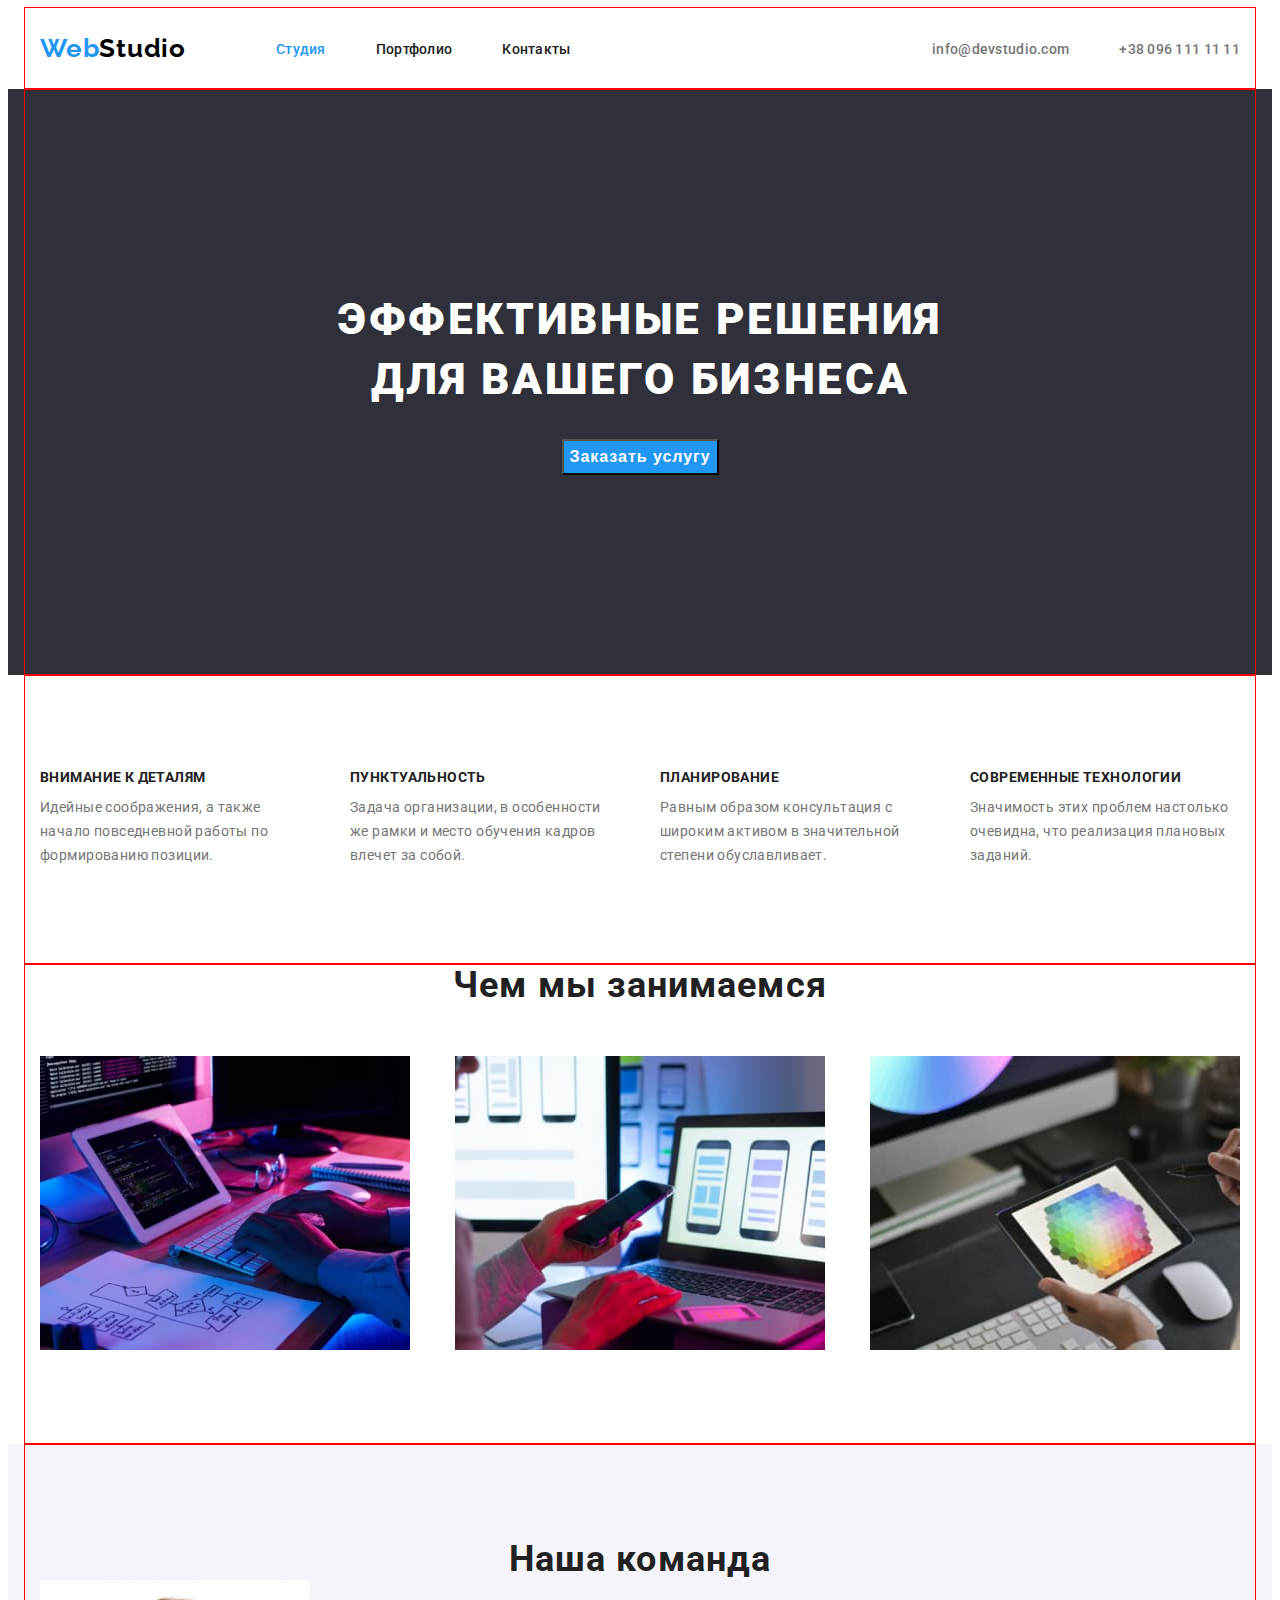
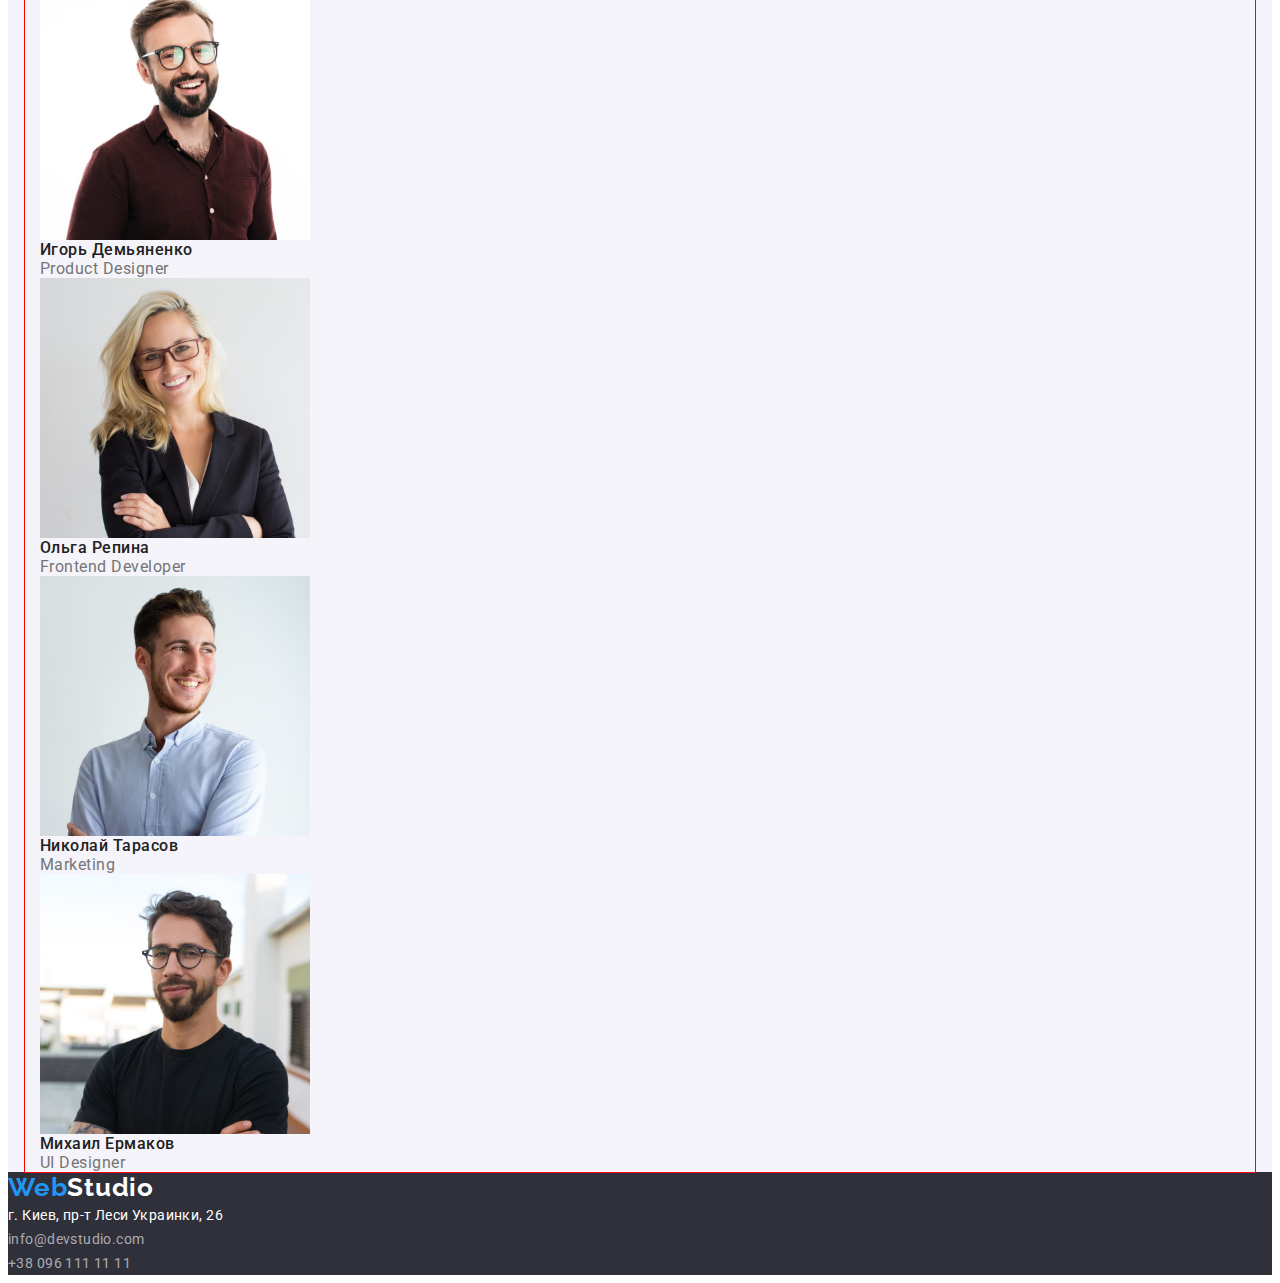
==== commit 8a395fa8: "top" ====
--- a/index.html
+++ b/index.html
@@ -79,7 +79,7 @@
 
 
                 <ul class="studio-list list">
-                    <li>
+                    <li class="studio-cart">
                         <h3 class="studio-title">
                             Внимание к деталям
                         </h3>
@@ -87,7 +87,7 @@
                             Идейные соображения, а также начало повседневной работы по формированию позиции.
                         </p>
                     </li>
-                    <li>
+                    <li class="studio-cart">
                         <h3 class="studio-title">
                             Пунктуальность
                         </h3>
@@ -95,7 +95,7 @@
                             Задача организации, в особенности же рамки и место обучения кадров влечет за собой.
                         </p>
                     </li>
-                    <li>
+                    <li class="studio-cart">
                         <h3 class="studio-title">
                             Планирование
                         </h3>
@@ -103,7 +103,7 @@
                             Равным образом консультация с широким активом в значительной степени обуславливает.
                         </p>
                     </li>
-                    <li>
+                    <li class="studio-cart">
                         <h3 class="studio-title">
                             Современные технологии
                         </h3>
@@ -118,6 +118,8 @@
 
         <!-- Work -->
         <section class="work">
+
+            <div class="container">
             <h2 class="work-title">Чем мы занимаемся</h2>
             <ul class="work-list list">
                 <li>
@@ -130,11 +132,15 @@
                     <img src="./images/main/box-3.jpeg" alt="Дизайнерские решения" width="370" height="294">
                 </li>
             </ul>
+            </div>
         </section>
 
         <!-- Team -->
         <section class="team">
+            <div class="container">
+
             <h2 class="team-title">Наша команда</h2>
+            
             <ul class="team-list list">
                 <li class="team-member-one">
                     <img src="./images//main/team-card-1.jpeg" alt="Игорь Демьяненко, Product Designer" width="270"
@@ -160,6 +166,7 @@
                     <p class="team-member-text">UI Designer</p>
                 </li>
             </ul>
+            </div>
         </section>
     </main>
 
--- a/css/styles.css
+++ b/css/styles.css
@@ -156,6 +156,10 @@
 }
 
 .banner-title {
+  max-width: 696px;
+  margin: 0 auto;
+  margin-bottom: 30px;
+
   font-weight: 900;
   font-size: 44px;
   line-height: calc(60 / 44);
@@ -166,6 +170,8 @@
 }
 
 .banner-button {
+  margin: 0 auto;
+
   background-color: var(--accent-color);
   font-weight: 700;
   font-size: 16px;
@@ -186,7 +192,9 @@
 
 .studio-list {
   display: flex;
-  padding-top: 95px;
+  padding-top: 94px;
+  padding-bottom: 94px;
+  justify-content: space-between;
 }
 
 .studio-text {
@@ -194,12 +202,12 @@
 
   display: block;
   max-width: 270px;
-  margin-bottom: 94px;
-}
-
-/* .studio-text {
-  margin-right: 30px;
-} */
+  min-height: 75px;
+}
+
+.studio-text {
+  display: flex;
+}
 
 .studio-title {
   margin-bottom: 10px;
@@ -221,6 +229,9 @@
 /* ---------- Work -------- */
 
 .work-title {
+  margin-bottom: 50px;
+  text-align: center;
+
   font-weight: 700;
   font-size: 36px;
   line-height: calc(42 / 36);
@@ -228,6 +239,12 @@
   color: var(--primary-title-color);
 }
 
+.work-list {
+  display: flex;
+  padding-bottom: 94px;
+  justify-content: space-between;
+}
+
 /* ---------- Team -------- */
 
 .team {
@@ -235,6 +252,9 @@
 }
 
 .team-title {
+  padding-top: 94px;
+  text-align: center;
+
   font-weight: 700;
   font-size: 36px;
   line-height: calc(42 / 36);
@@ -246,7 +266,7 @@
   font-weight: 500;
   font-size: 16px;
   line-height: calc(19 / 16);
-  text-align: center;
+  /* text-align: center; */
   letter-spacing: 0.03em;
 
   color: var(--primary-title-color);
@@ -254,7 +274,7 @@
 .team-member-text {
   font-size: 16px;
   line-height: calc(19 / 16);
-  text-align: center;
+  /* text-align: center; */
   letter-spacing: 0.03em;
   color: var(--primary-text-color);
 }
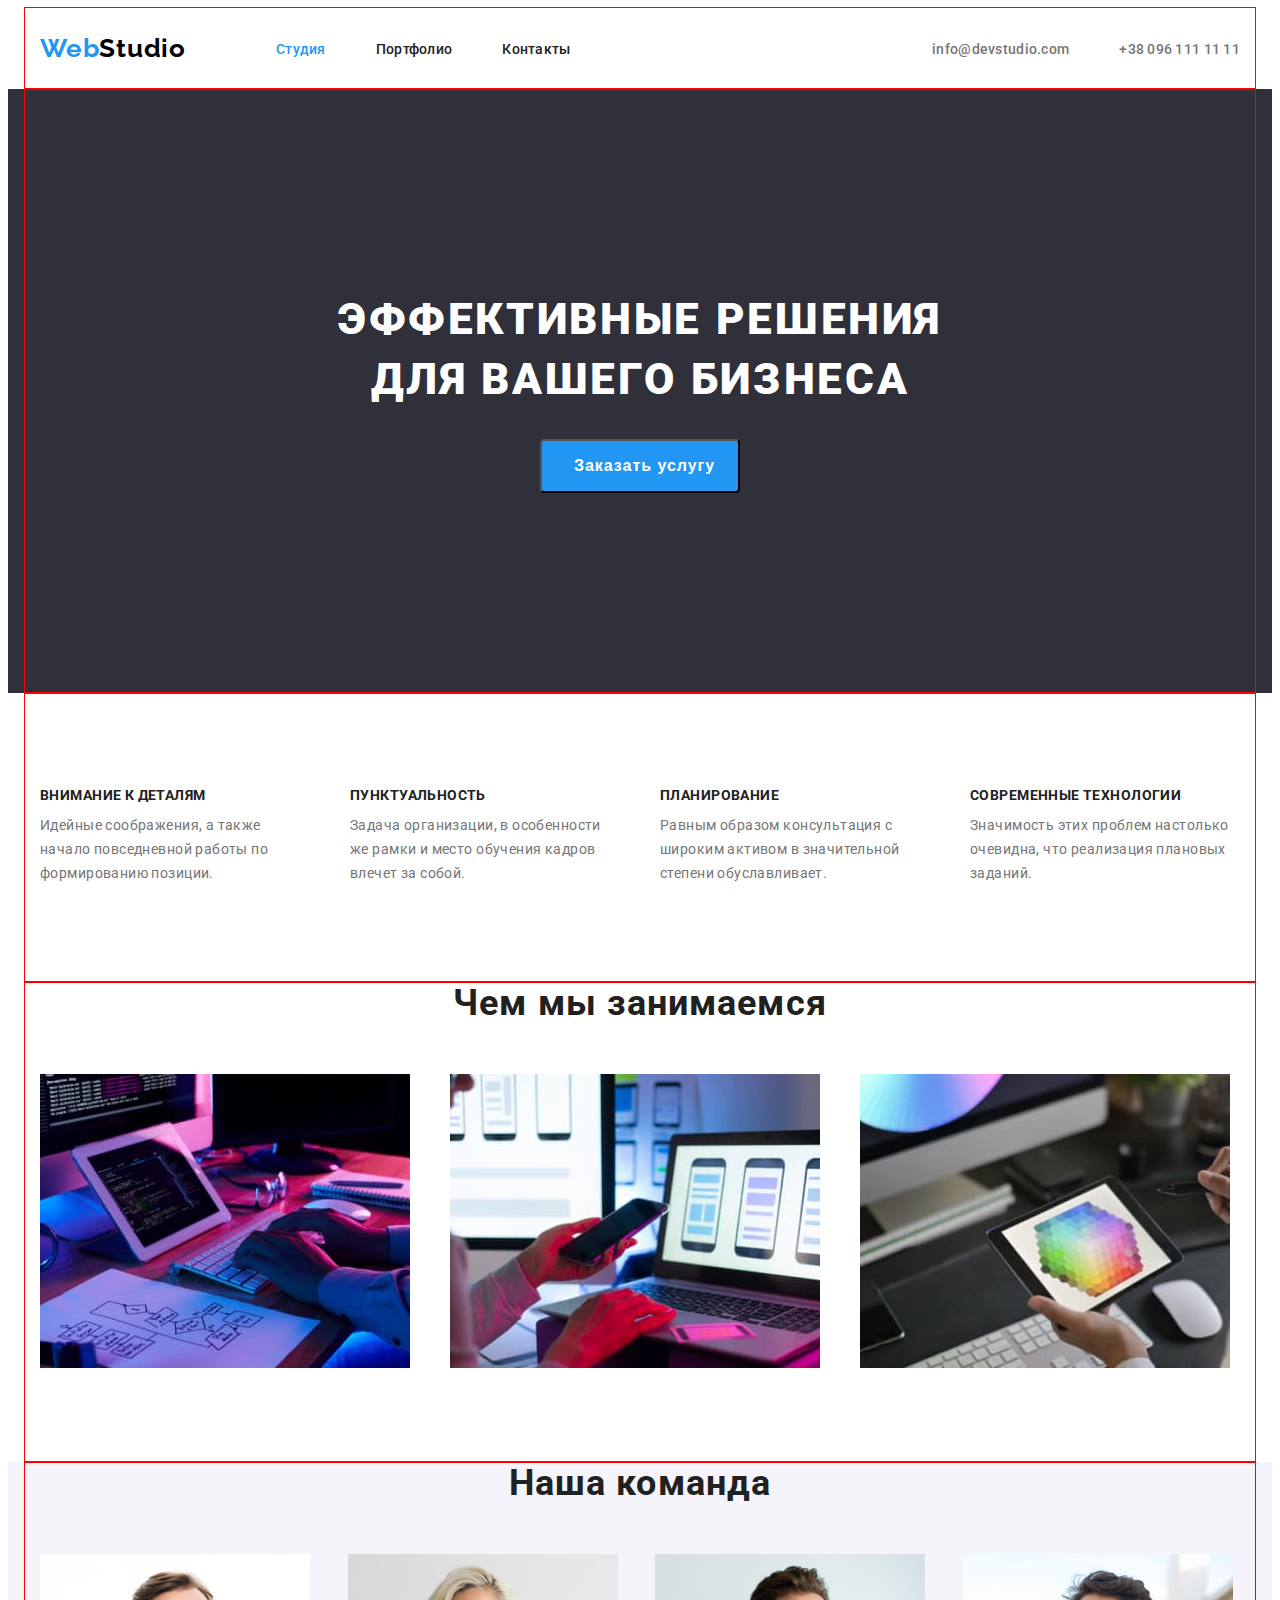
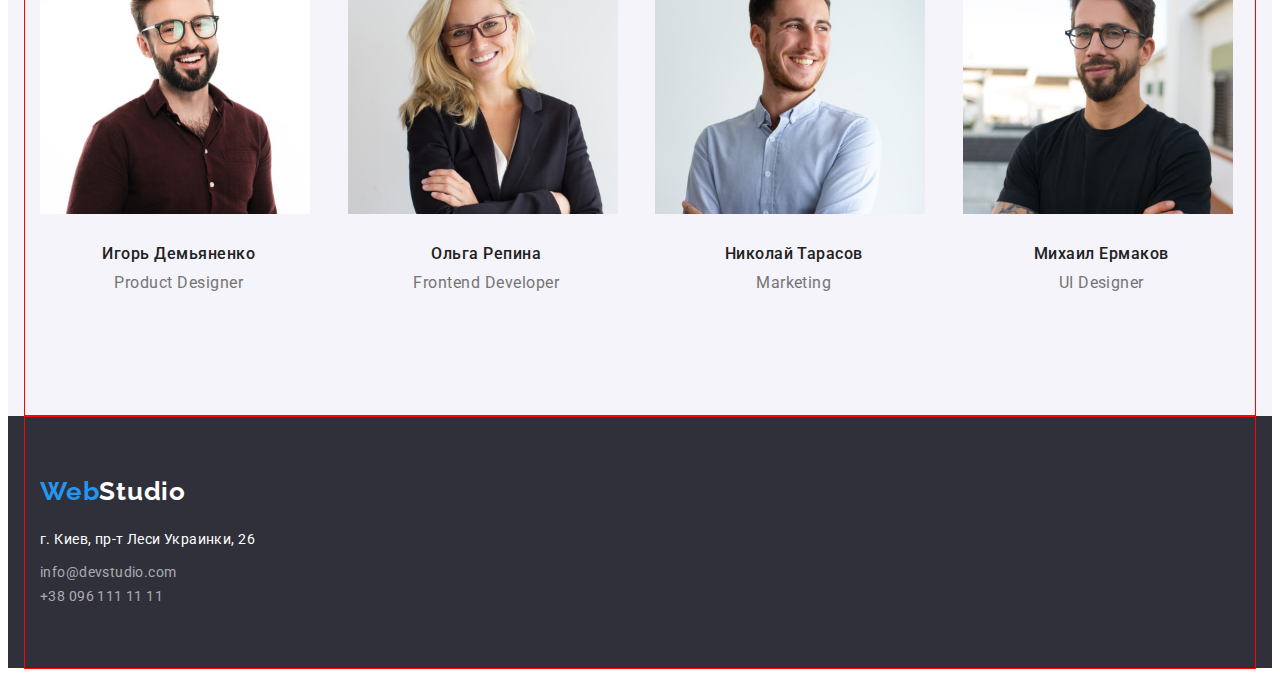
==== commit 0be3c181: "good" ====
--- a/index.html
+++ b/index.html
@@ -121,14 +121,15 @@
 
             <div class="container">
             <h2 class="work-title">Чем мы занимаемся</h2>
+
             <ul class="work-list list">
-                <li>
+                <li class="work-list-cards">
                     <img src="./images/main/box-1.jpeg" alt="Десктопные приложения" width="370" height="294">
                 </li>
-                <li>
+                <li class="work-list-cards">
                     <img src="./images/main/box-2.jpeg" alt="Мобильные приложения" width="370" height="294">
                 </li>
-                <li>
+                <li class="work-list-cards">
                     <img src="./images/main/box-3.jpeg" alt="Дизайнерские решения" width="370" height="294">
                 </li>
             </ul>
@@ -142,36 +143,47 @@
             <h2 class="team-title">Наша команда</h2>
             
             <ul class="team-list list">
-                <li class="team-member-one">
+                <li class="team-master">
                     <img src="./images//main/team-card-1.jpeg" alt="Игорь Демьяненко, Product Designer" width="270"
                         height="260">
+                        <div class="team-master-bottom">
                     <h3 class="team-member-name">Игорь Демьяненко </h3>
                     <p class="team-member-text">Product Designer</p>
-                </li>
-                <li class="team-member-two">
+                    </div>
+                </li>
+                <li class="team-master">
                     <img src="./images//main/team-card-2.jpeg" alt="Ольга Репина, Frontend Developer" width="270"
                         height="260">
+                        <div class="team-master-bottom">
                     <h3 class="team-member-name">Ольга Репина</h3>
                     <p class="team-member-text">Frontend Developer</p>
-                </li>
-                <li class="team-member-three">
+                    </div>
+                </li>
+                <li class="team-master">
                     <img src="./images/main/team-card-3.jpeg" alt="Николай Тарасов, Marketing" width="270" height="260">
+                    <div class="team-master-bottom">
                     <h3 class="team-member-name">Николай Тарасов</h3>
                     <p class="team-member-text">Marketing</p>
-                </li>
-                <li class="team-member-four">
+                    </div>
+                </li>
+                <li class="team-master">
                     <img src="./images//main/team-card-4.jpeg" alt="Михаил Ермаков, UI Designer" width="270"
                         height="260">
+                        <div class="team-master-bottom">
                     <h3 class="team-member-name">Михаил Ермаков</h3>
                     <p class="team-member-text">UI Designer</p>
-                </li>
-            </ul>
+                    </div>
+                </li>
+               
             </div>
         </section>
     </main>
 
     <!-- Footer -->
     <footer class="footer">
+
+        <div class="container footer-cont">
+
         <a href="./index.html" class="footer-logo link">Web<span class="footer-logo-second">Studio</span></a>
 
         <address class="footer-address">
@@ -188,6 +200,8 @@
                 </li>
             </ul>
         </address>
+</div>
+
     </footer>
 
 </body>
--- a/css/styles.css
+++ b/css/styles.css
@@ -28,8 +28,8 @@
 }
 
 ul {
-  margin: 0px;
-  padding: 0px;
+  margin: 0;
+  padding-left: 0;
 }
 
 .container {
@@ -151,6 +151,9 @@
 }
 
 .banner-container {
+  display: flex;
+  display: block;
+
   padding-top: 200px;
   padding-bottom: 200px;
 }
@@ -171,6 +174,11 @@
 
 .banner-button {
   margin: 0 auto;
+  width: 200px;
+  padding-left: 32px;
+  padding-top: 10px;
+  padding-bottom: 10px;
+  border-radius: 4px;
 
   background-color: var(--accent-color);
   font-weight: 700;
@@ -227,11 +235,12 @@
 }
 
 /* ---------- Work -------- */
+.work {
+}
 
 .work-title {
+  text-align: center;
   margin-bottom: 50px;
-  text-align: center;
-
   font-weight: 700;
   font-size: 36px;
   line-height: calc(42 / 36);
@@ -241,8 +250,16 @@
 
 .work-list {
   display: flex;
+  flex-wrap: wrap;
   padding-bottom: 94px;
-  justify-content: space-between;
+  margin-right: -30px;
+  margin-top: -30px;
+}
+
+.work-list-cards {
+  flex-basis: calc(100% / 3 - 30px);
+  margin-right: 30px;
+  margin-top: 30px;
 }
 
 /* ---------- Team -------- */
@@ -252,31 +269,49 @@
 }
 
 .team-title {
-  padding-top: 94px;
-  text-align: center;
+  text-align: center;
+  margin-bottom: 50px;
 
   font-weight: 700;
   font-size: 36px;
   line-height: calc(42 / 36);
   letter-spacing: 0.03em;
   color: var(--primary-title-color);
+}
+
+.team-list {
+  display: flex;
+  flex-wrap: wrap;
+  margin-right: -30px;
+}
+
+.team-master {
+  flex-basis: calc(100% / 4 - 30px);
+  margin-right: 30px;
+  padding-bottom: 94px;
 }
 
 .team-member-name {
   font-weight: 500;
   font-size: 16px;
   line-height: calc(19 / 16);
-  /* text-align: center; */
-  letter-spacing: 0.03em;
+  text-align: center;
+  letter-spacing: 0.03em;
+  margin-bottom: 10px;
 
   color: var(--primary-title-color);
 }
 .team-member-text {
   font-size: 16px;
   line-height: calc(19 / 16);
-  /* text-align: center; */
+  text-align: center;
   letter-spacing: 0.03em;
   color: var(--primary-text-color);
+}
+
+.team-master-bottom {
+  padding-top: 30px;
+  padding-bottom: 30px;
 }
 
 /* ---------- Footer -------- */
@@ -284,8 +319,16 @@
 .footer {
   background-color: #2f303a;
 }
+.footer-cont {
+  display: flex;
+  flex-direction: column;
+  padding-top: 60px;
+  padding-bottom: 60px;
+}
 
 .footer-logo {
+  margin-bottom: 20px;
+
   font-family: Raleway, sans-serif;
   font-weight: 700;
   font-size: 26px;
@@ -299,6 +342,8 @@
 }
 
 .footer-address {
+  margin-bottom: 9px;
+
   font-style: normal;
   font-weight: normal;
   font-size: 14px;
@@ -357,6 +402,25 @@
 
 /* ------Gallery------ */
 
+.navigator-button {
+  display: flex;
+
+  justify-content: center;
+  padding-top: 94px;
+
+  padding-bottom: 50px;
+}
+
+.navigator-btn:not(:last-child) {
+  margin-right: 8px;
+}
+
+.btn {
+  height: 32px;
+  padding-top: 6px 22px;
+  border-radius: 4px;
+}
+
 .gallery-title {
   font-weight: 700;
   font-size: 18px;
@@ -368,3 +432,24 @@
   line-height: calc(30 / 16);
   color: var(--primary-text-color);
 }
+
+.gallery {
+  display: flex;
+  flex-wrap: wrap;
+  padding-bottom: 94px;
+  margin-right: -30px;
+  margin-top: -30px;
+}
+
+.gallery-cards {
+  flex-basis: calc(100% / 3 - 30px);
+  margin-right: 30px;
+  margin-top: 30px;
+}
+
+.gallery-text-botton {
+  padding-top: 20px;
+  padding-bottom: 20px;
+  padding-left: 24px;
+  border-top: none;
+}
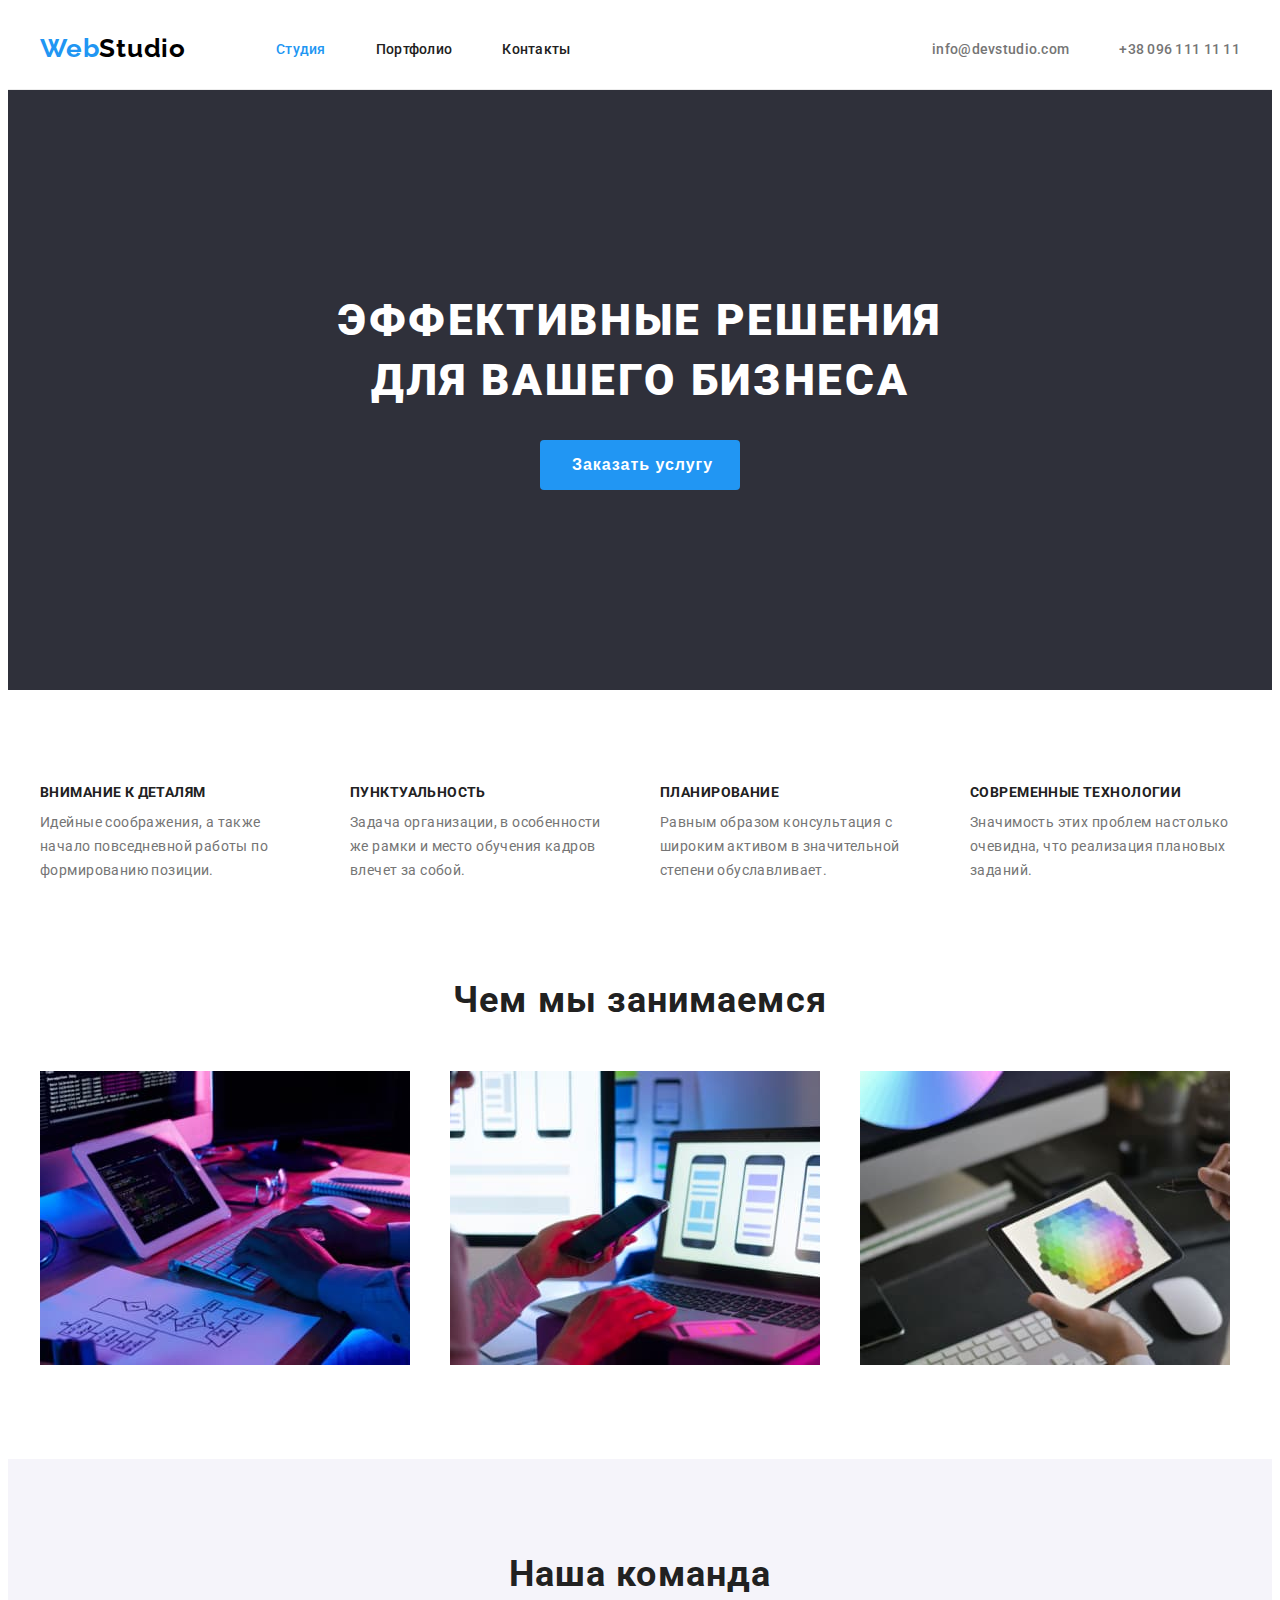
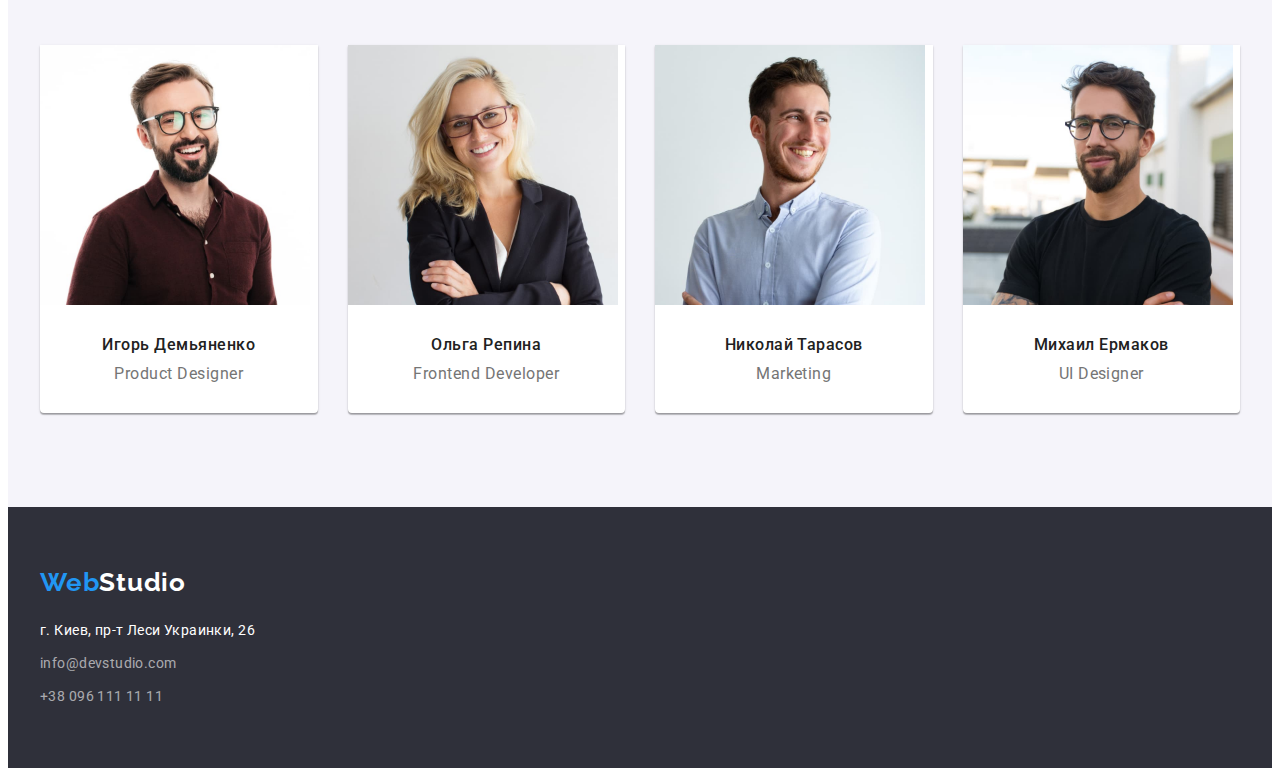
==== commit 0b8778b5: "add-all" ====
--- a/index.html
+++ b/index.html
@@ -73,7 +73,7 @@
 
         <section class="studio">
 
-            <div class="container">
+            <div class="container studio-container">
 
                 <h2 class="visually-hidden">Студия</h2>
 
@@ -119,7 +119,7 @@
         <!-- Work -->
         <section class="work">
 
-            <div class="container">
+            <div class="container work-container">
             <h2 class="work-title">Чем мы занимаемся</h2>
 
             <ul class="work-list list">
@@ -182,7 +182,7 @@
     <!-- Footer -->
     <footer class="footer">
 
-        <div class="container footer-cont">
+        <div class="container footer-container">
 
         <a href="./index.html" class="footer-logo link">Web<span class="footer-logo-second">Studio</span></a>
 
@@ -192,10 +192,10 @@
 
         <address>
             <ul class="footer-contact-list list">
-                <li>
+                <li class="footer-mail">
                     <a class="footer-mail-link link" href="mailto:info@devstudio.com">info@devstudio.com</a>
                 </li>
-                <li>
+                <li class="footer-tel">
                     <a class="footer-tel-link link" href="tel:+380961111111">+38 096 111 11 11</a>
                 </li>
             </ul>
--- a/css/styles.css
+++ b/css/styles.css
@@ -37,7 +37,7 @@
   margin: 0 auto;
   padding-left: 15px;
   padding-right: 15px;
-  outline: 1px solid red;
+  /* outline: 1px solid red; */
   /* background-color: green; */
 }
 
@@ -83,6 +83,8 @@
 /* ---------- Header -------- */
 
 .header {
+  border: none;
+  border-bottom: 1px solid rgba(236, 236, 236, 1);
 }
 
 .header-container {
@@ -156,6 +158,8 @@
 
   padding-top: 200px;
   padding-bottom: 200px;
+
+  /* outline: 1px solid rgb(133, 81, 81); */
 }
 
 .banner-title {
@@ -179,6 +183,7 @@
   padding-top: 10px;
   padding-bottom: 10px;
   border-radius: 4px;
+  border: none;
 
   background-color: var(--accent-color);
   font-weight: 700;
@@ -198,11 +203,16 @@
 .studio {
 }
 
-.studio-list {
-  display: flex;
+.studio-container {
   padding-top: 94px;
   padding-bottom: 94px;
+  /* outline: 1px solid rgb(133, 81, 81); */
+}
+
+.studio-list {
+  display: flex;
   justify-content: space-between;
+  /* outline: 1px solid rgb(133, 81, 81); */
 }
 
 .studio-text {
@@ -238,6 +248,11 @@
 .work {
 }
 
+.work-container {
+  padding-bottom: 94px;
+  /* outline: 1px solid rgb(133, 81, 81); */
+}
+
 .work-title {
   text-align: center;
   margin-bottom: 50px;
@@ -251,7 +266,7 @@
 .work-list {
   display: flex;
   flex-wrap: wrap;
-  padding-bottom: 94px;
+
   margin-right: -30px;
   margin-top: -30px;
 }
@@ -266,6 +281,7 @@
 
 .team {
   background-color: #f5f4fa;
+  padding-top: 94px;
 }
 
 .team-title {
@@ -283,12 +299,19 @@
   display: flex;
   flex-wrap: wrap;
   margin-right: -30px;
+  margin-top: -30px;
+  padding-bottom: 94px;
 }
 
 .team-master {
   flex-basis: calc(100% / 4 - 30px);
   margin-right: 30px;
-  padding-bottom: 94px;
+  margin-top: 30px;
+
+  background-color: #fff;
+  box-shadow: 0px 1px 3px rgba(0, 0, 0, 0.12), 0px 1px 1px rgba(0, 0, 0, 0.14),
+    0px 2px 1px rgba(0, 0, 0, 0.2);
+  border-radius: 0px 0px 4px 4px;
 }
 
 .team-member-name {
@@ -319,7 +342,7 @@
 .footer {
   background-color: #2f303a;
 }
-.footer-cont {
+.footer-container {
   display: flex;
   flex-direction: column;
   padding-top: 60px;
@@ -402,13 +425,18 @@
 
 /* ------Gallery------ */
 
+.portfolio-container {
+  padding-top: 94px;
+  padding-bottom: 94px;
+  /* outline: 1px solid rgb(133, 81, 81); */
+}
+
 .navigator-button {
   display: flex;
 
   justify-content: center;
-  padding-top: 94px;
-
-  padding-bottom: 50px;
+
+  margin-bottom: 50px;
 }
 
 .navigator-btn:not(:last-child) {
@@ -416,8 +444,9 @@
 }
 
 .btn {
+  padding-right: 22px;
+  padding-left: 22px;
   height: 32px;
-  padding-top: 6px 22px;
   border-radius: 4px;
 }
 
@@ -436,7 +465,6 @@
 .gallery {
   display: flex;
   flex-wrap: wrap;
-  padding-bottom: 94px;
   margin-right: -30px;
   margin-top: -30px;
 }
@@ -451,5 +479,11 @@
   padding-top: 20px;
   padding-bottom: 20px;
   padding-left: 24px;
+  border: 1px solid #eeeeee;
+  box-sizing: border-box;
   border-top: none;
 }
+
+.footer-mail {
+  margin-bottom: 9px;
+}
